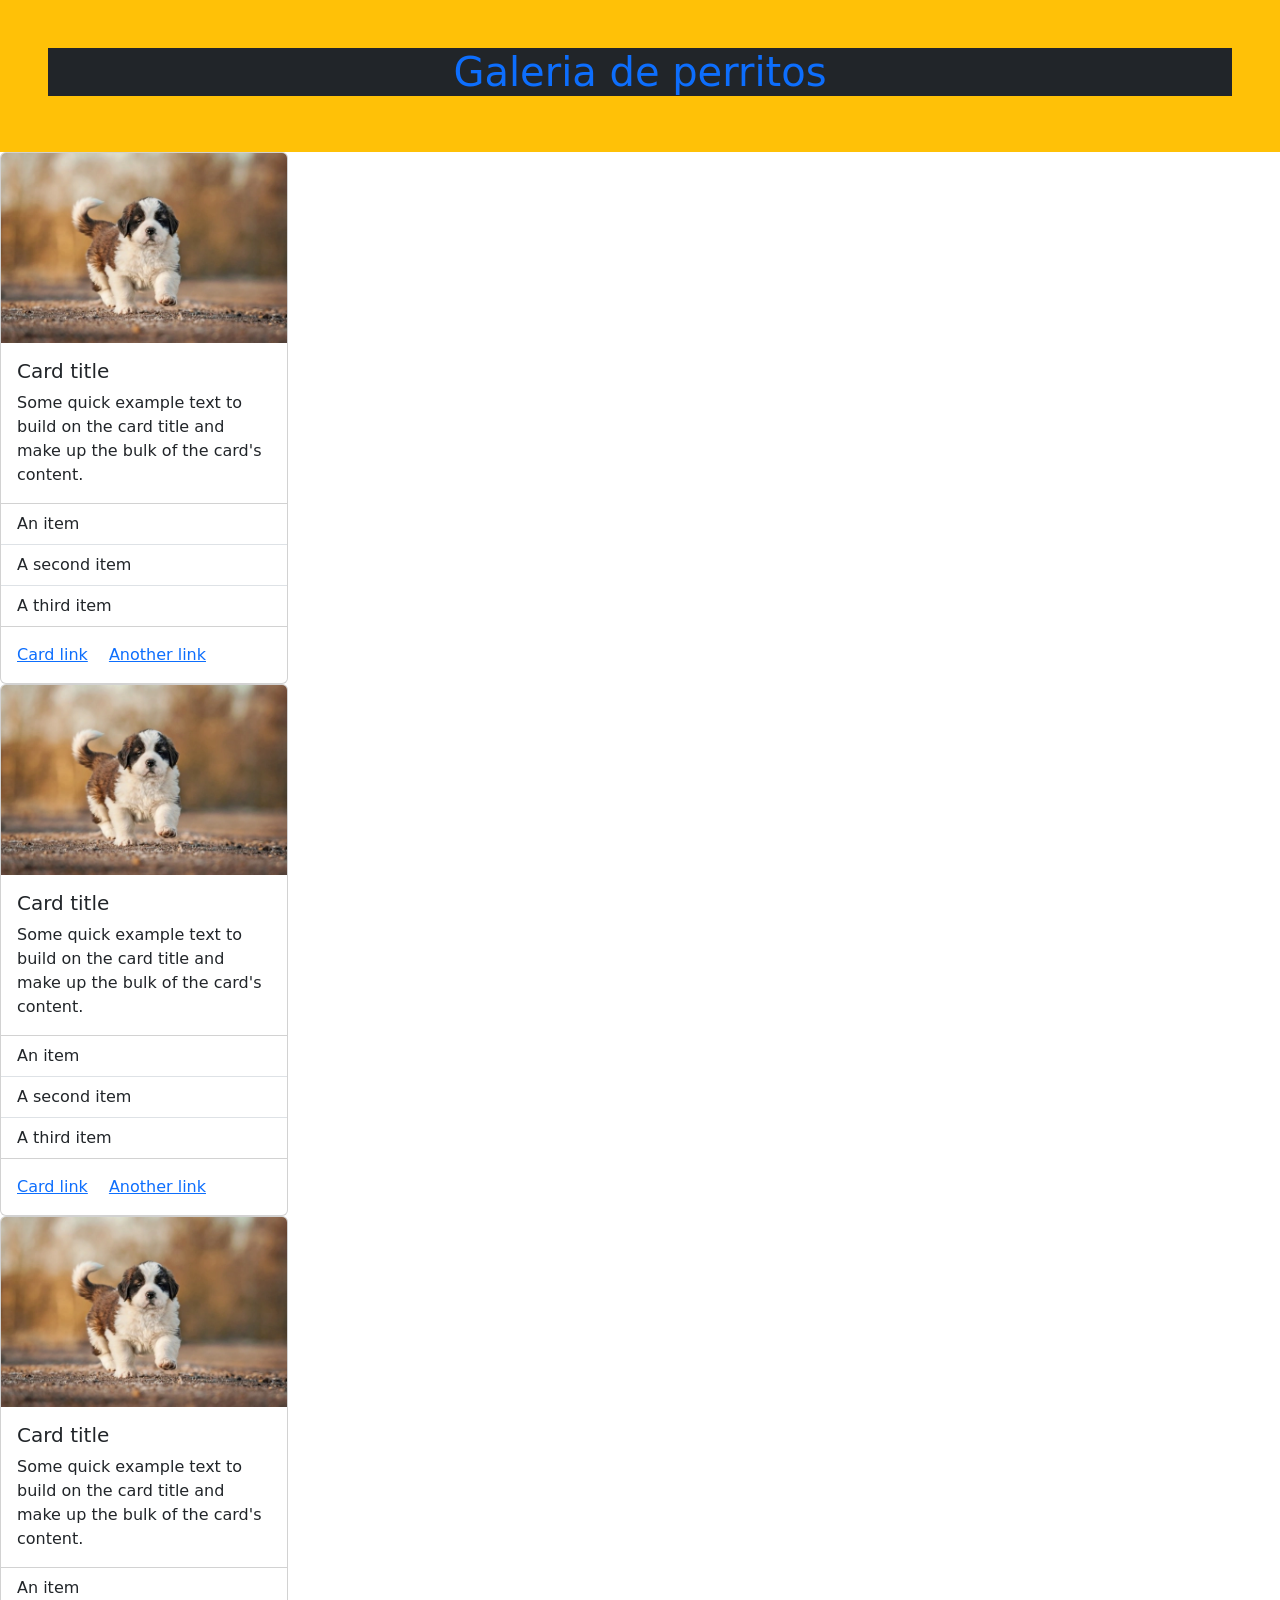
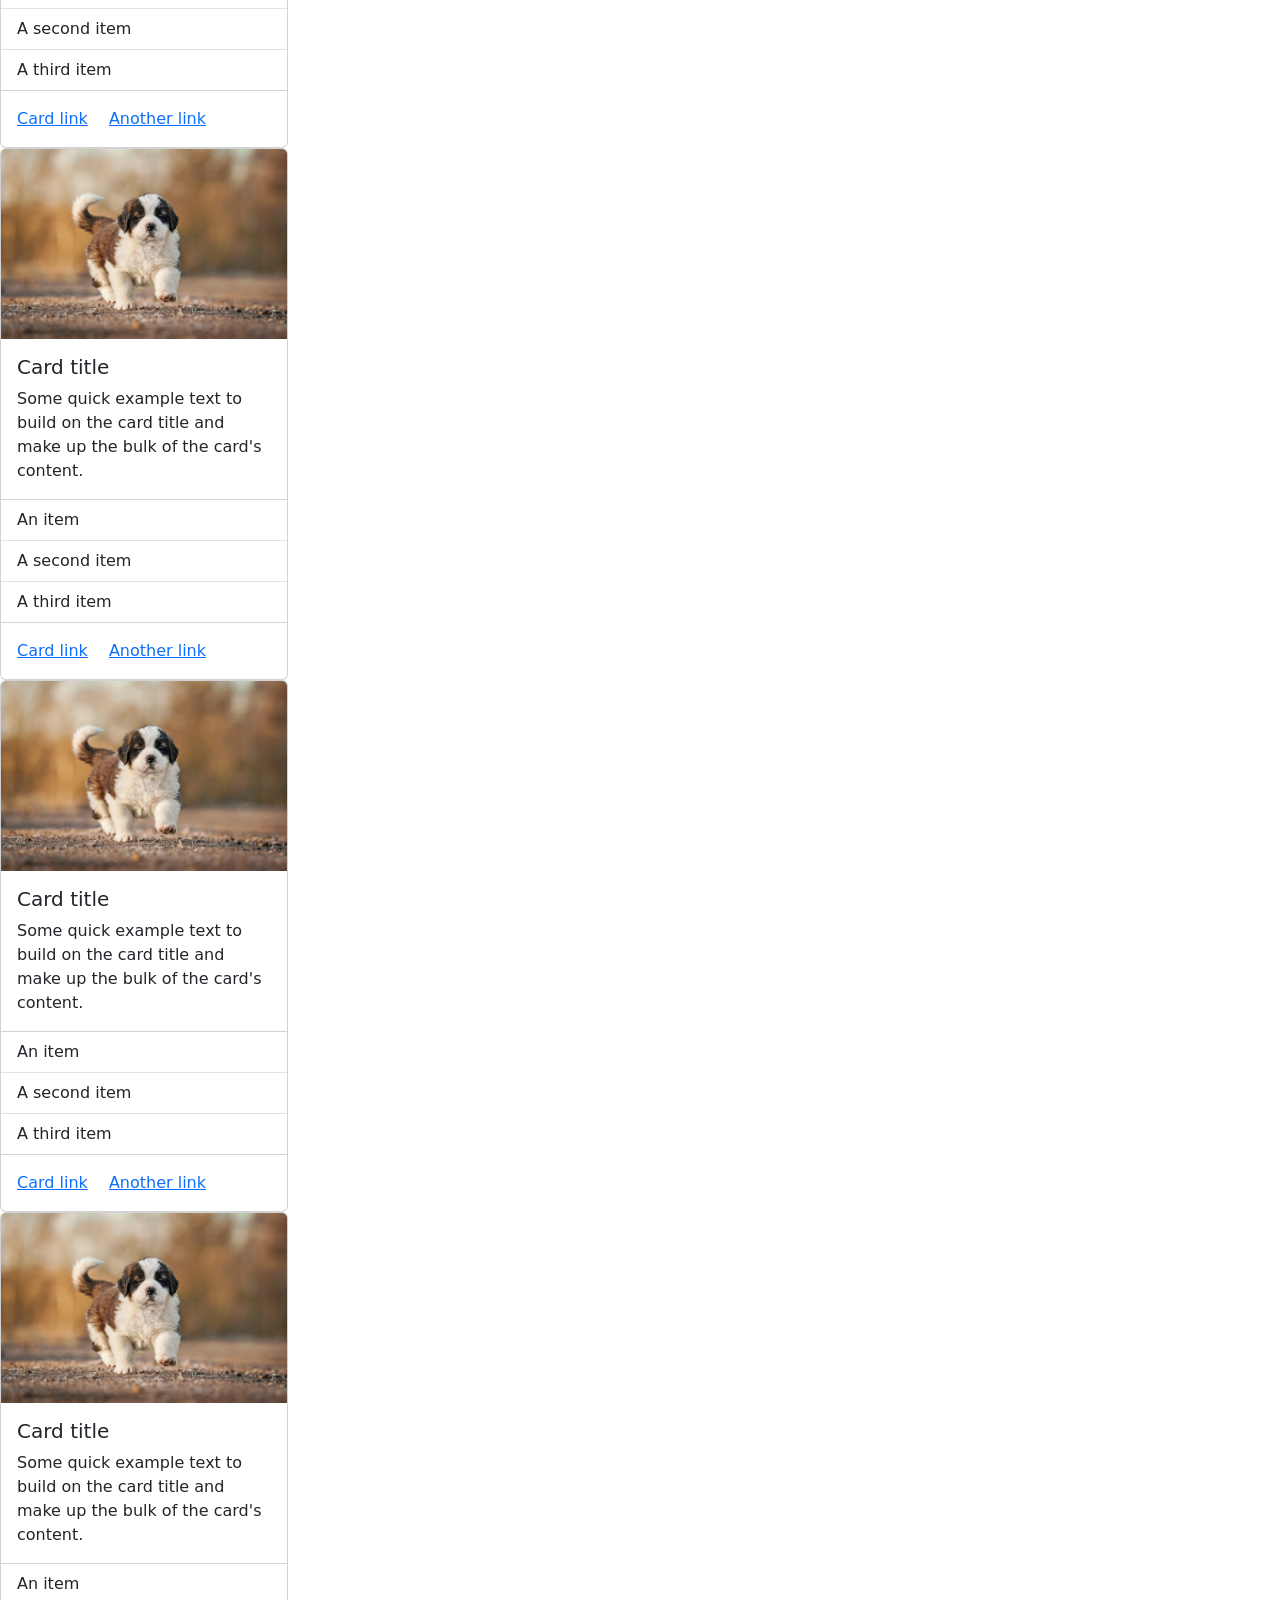
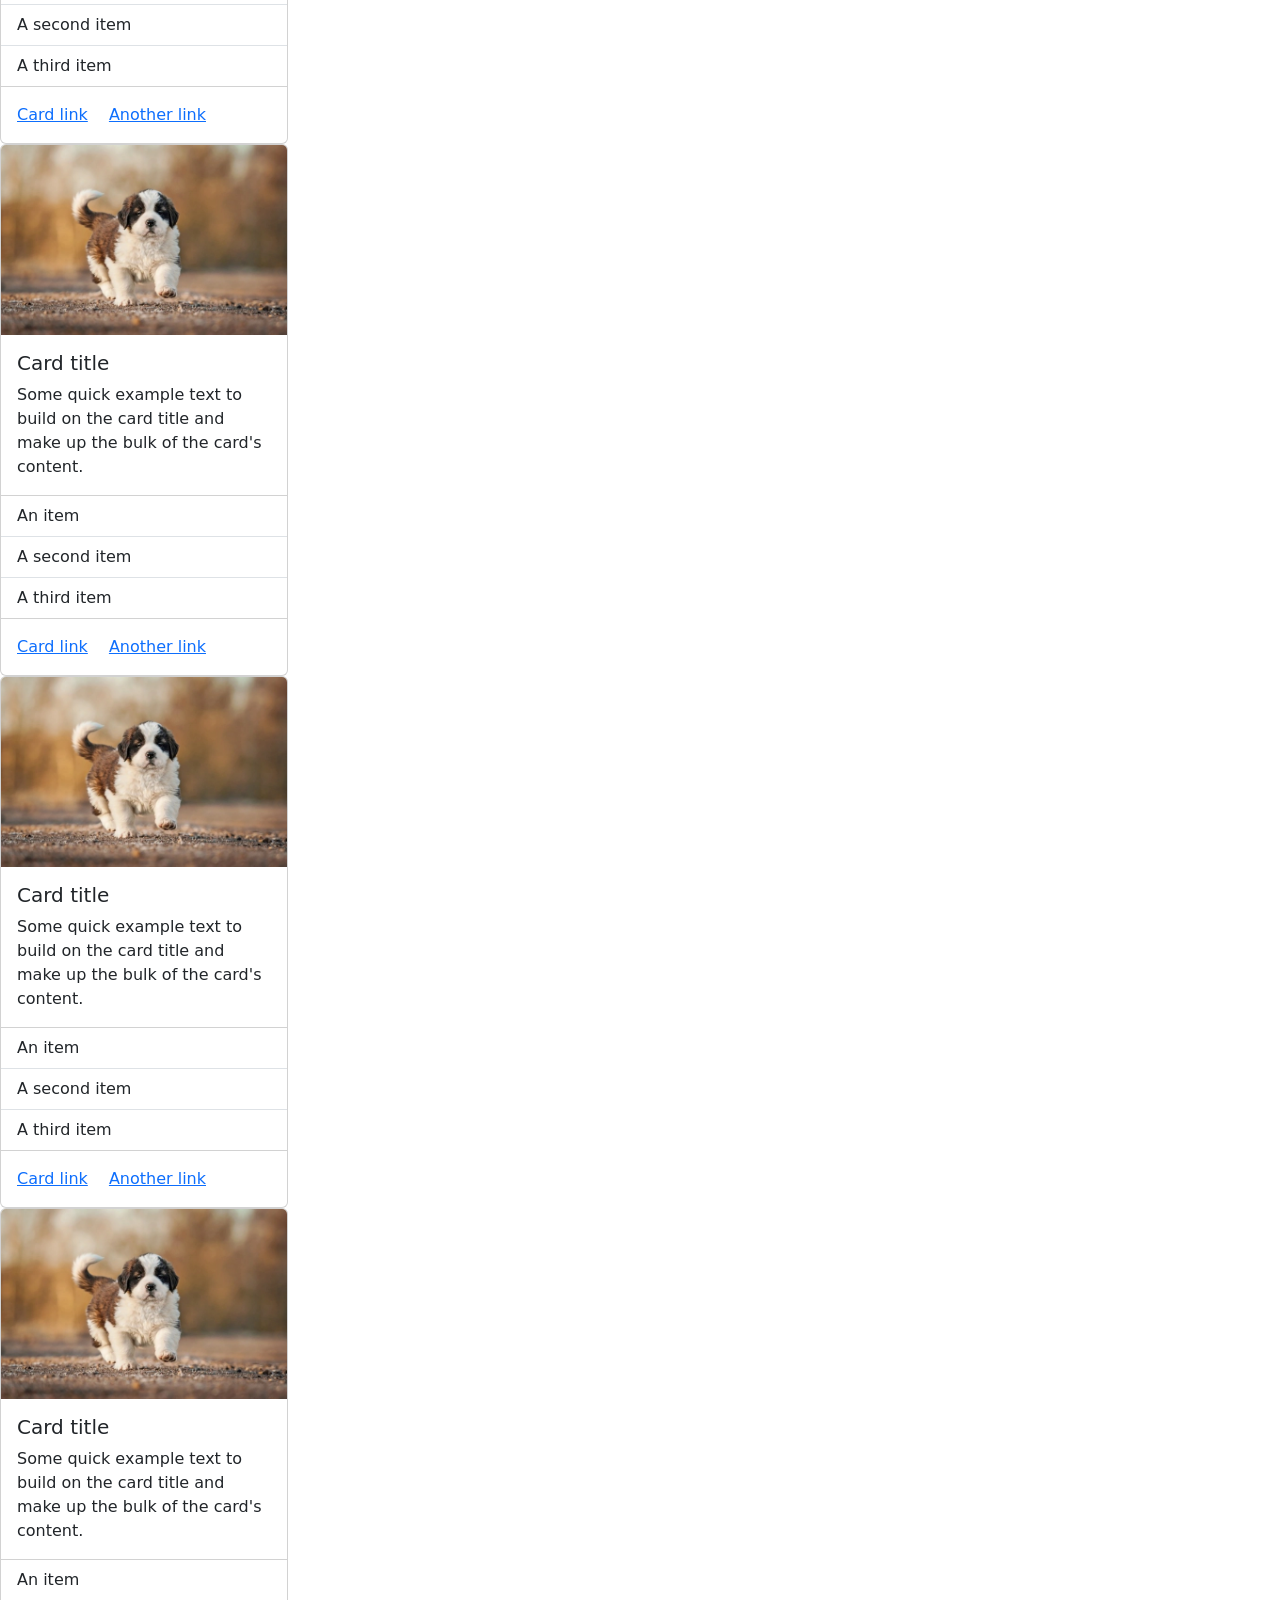
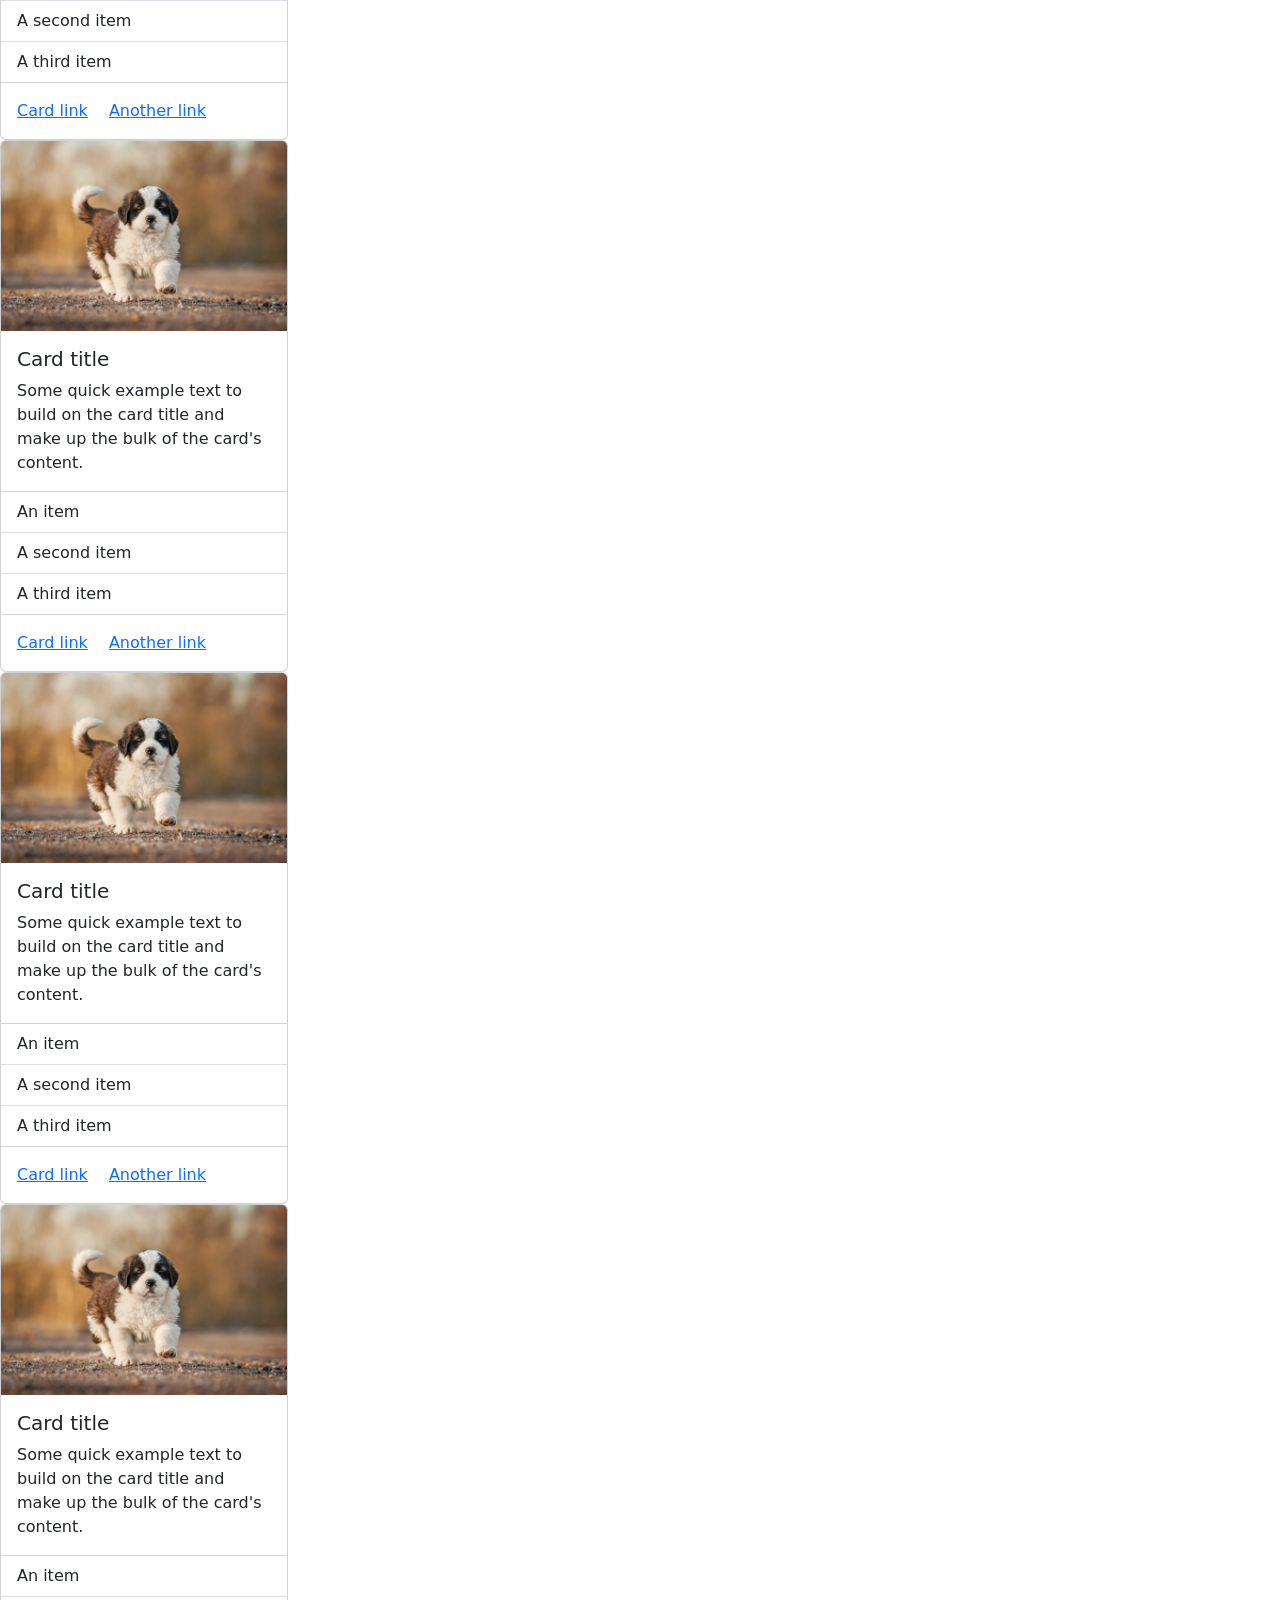
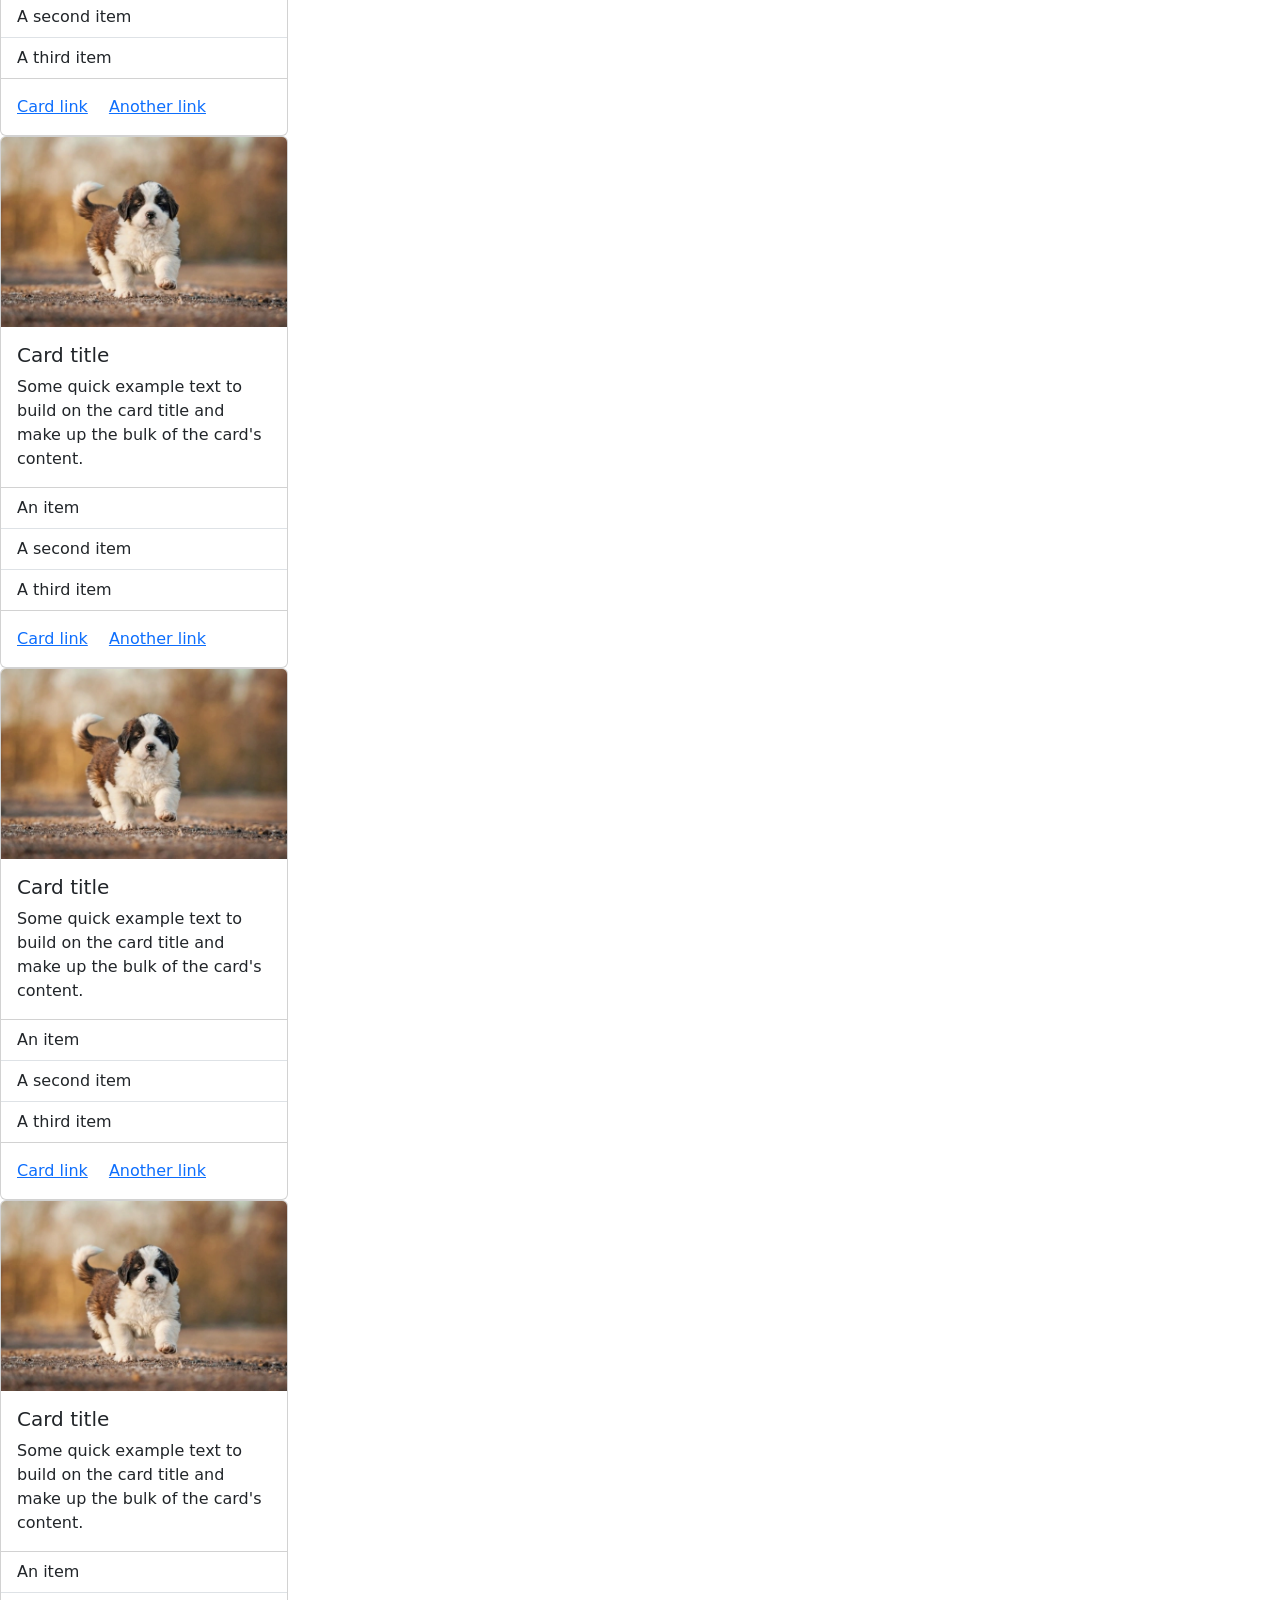
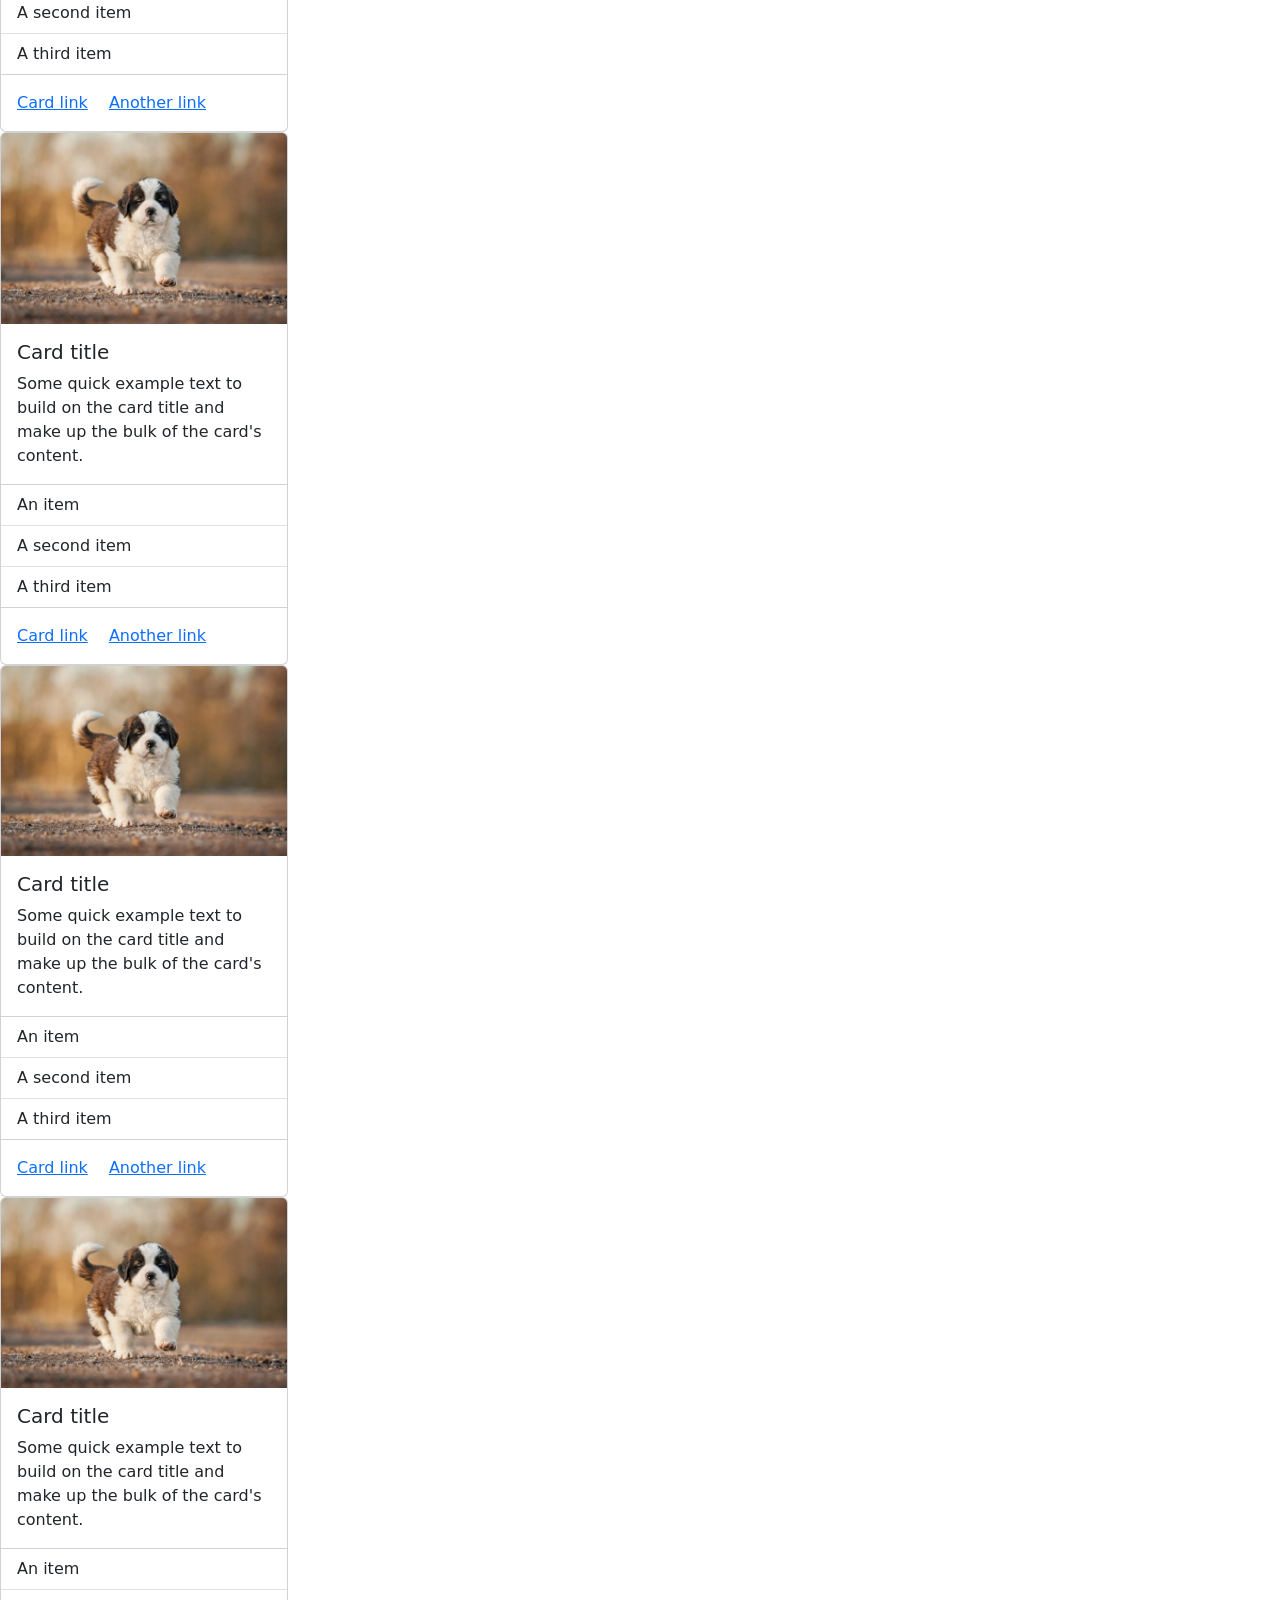
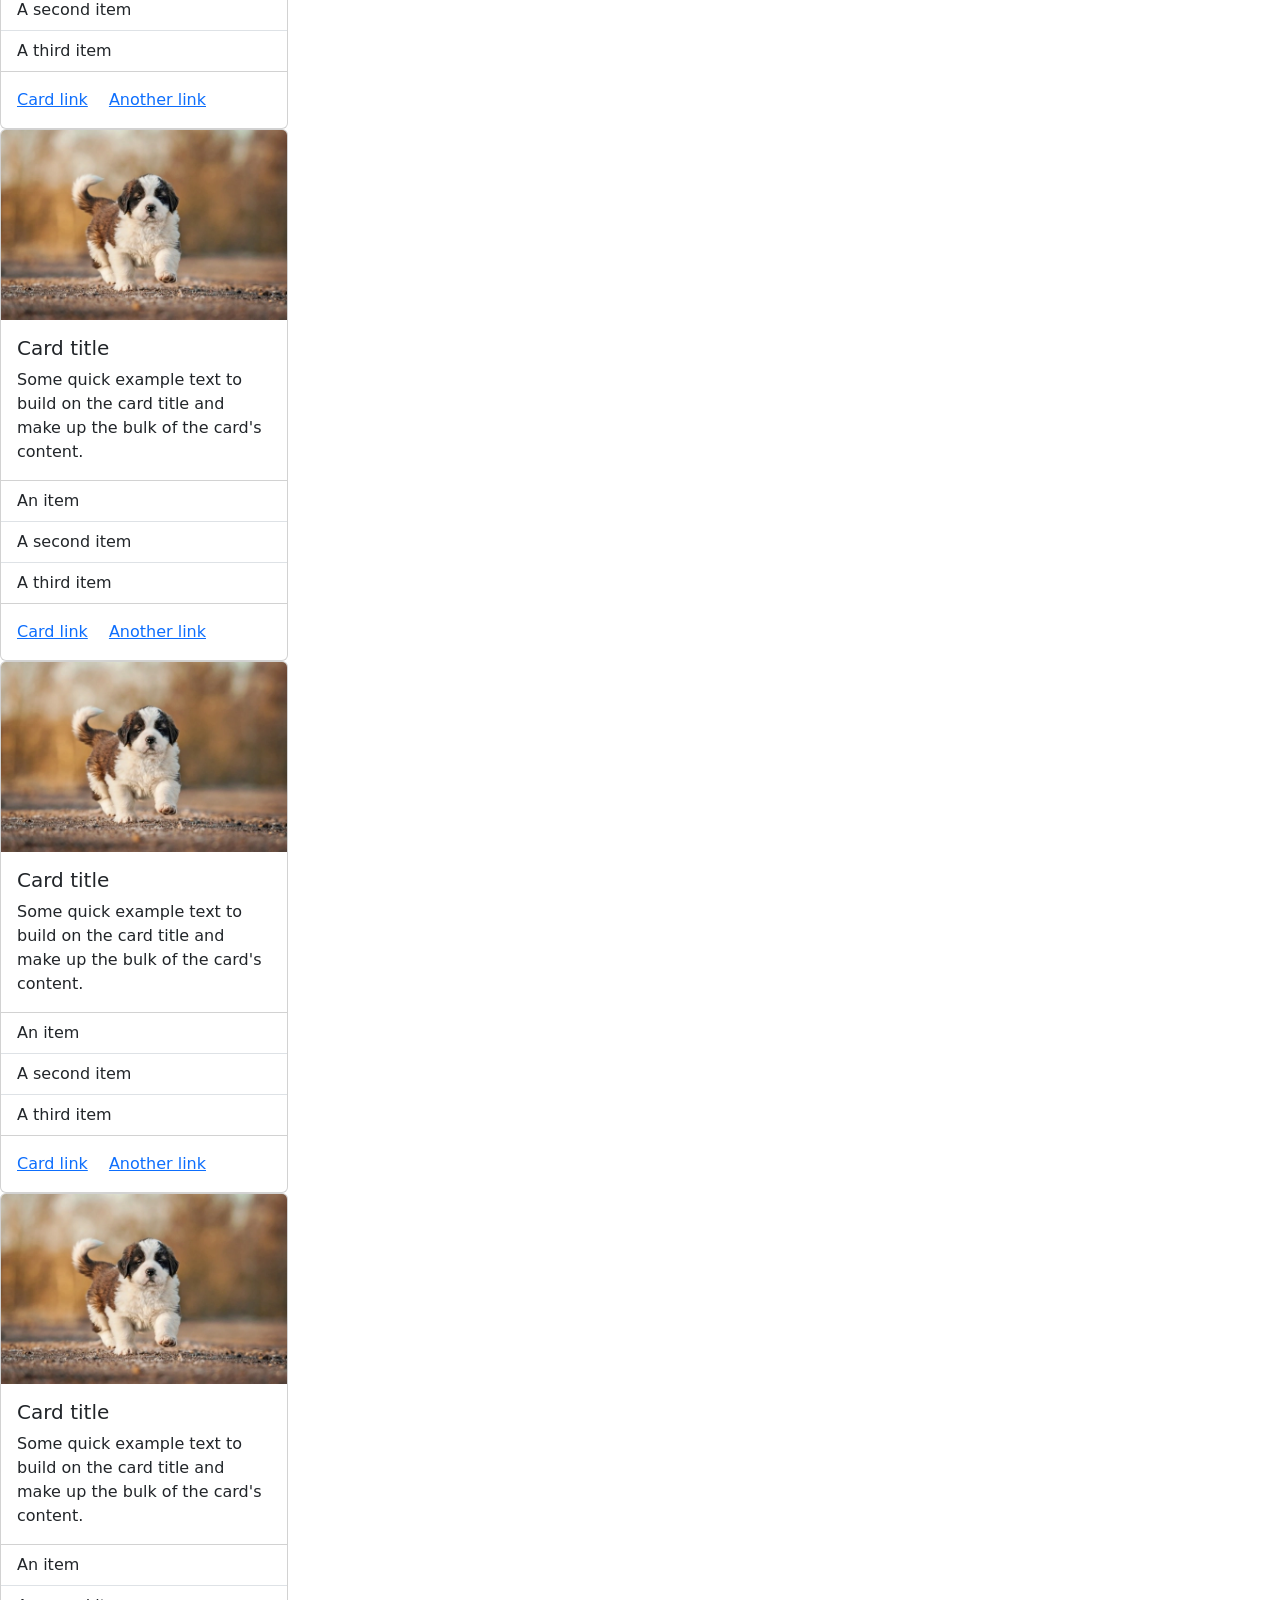
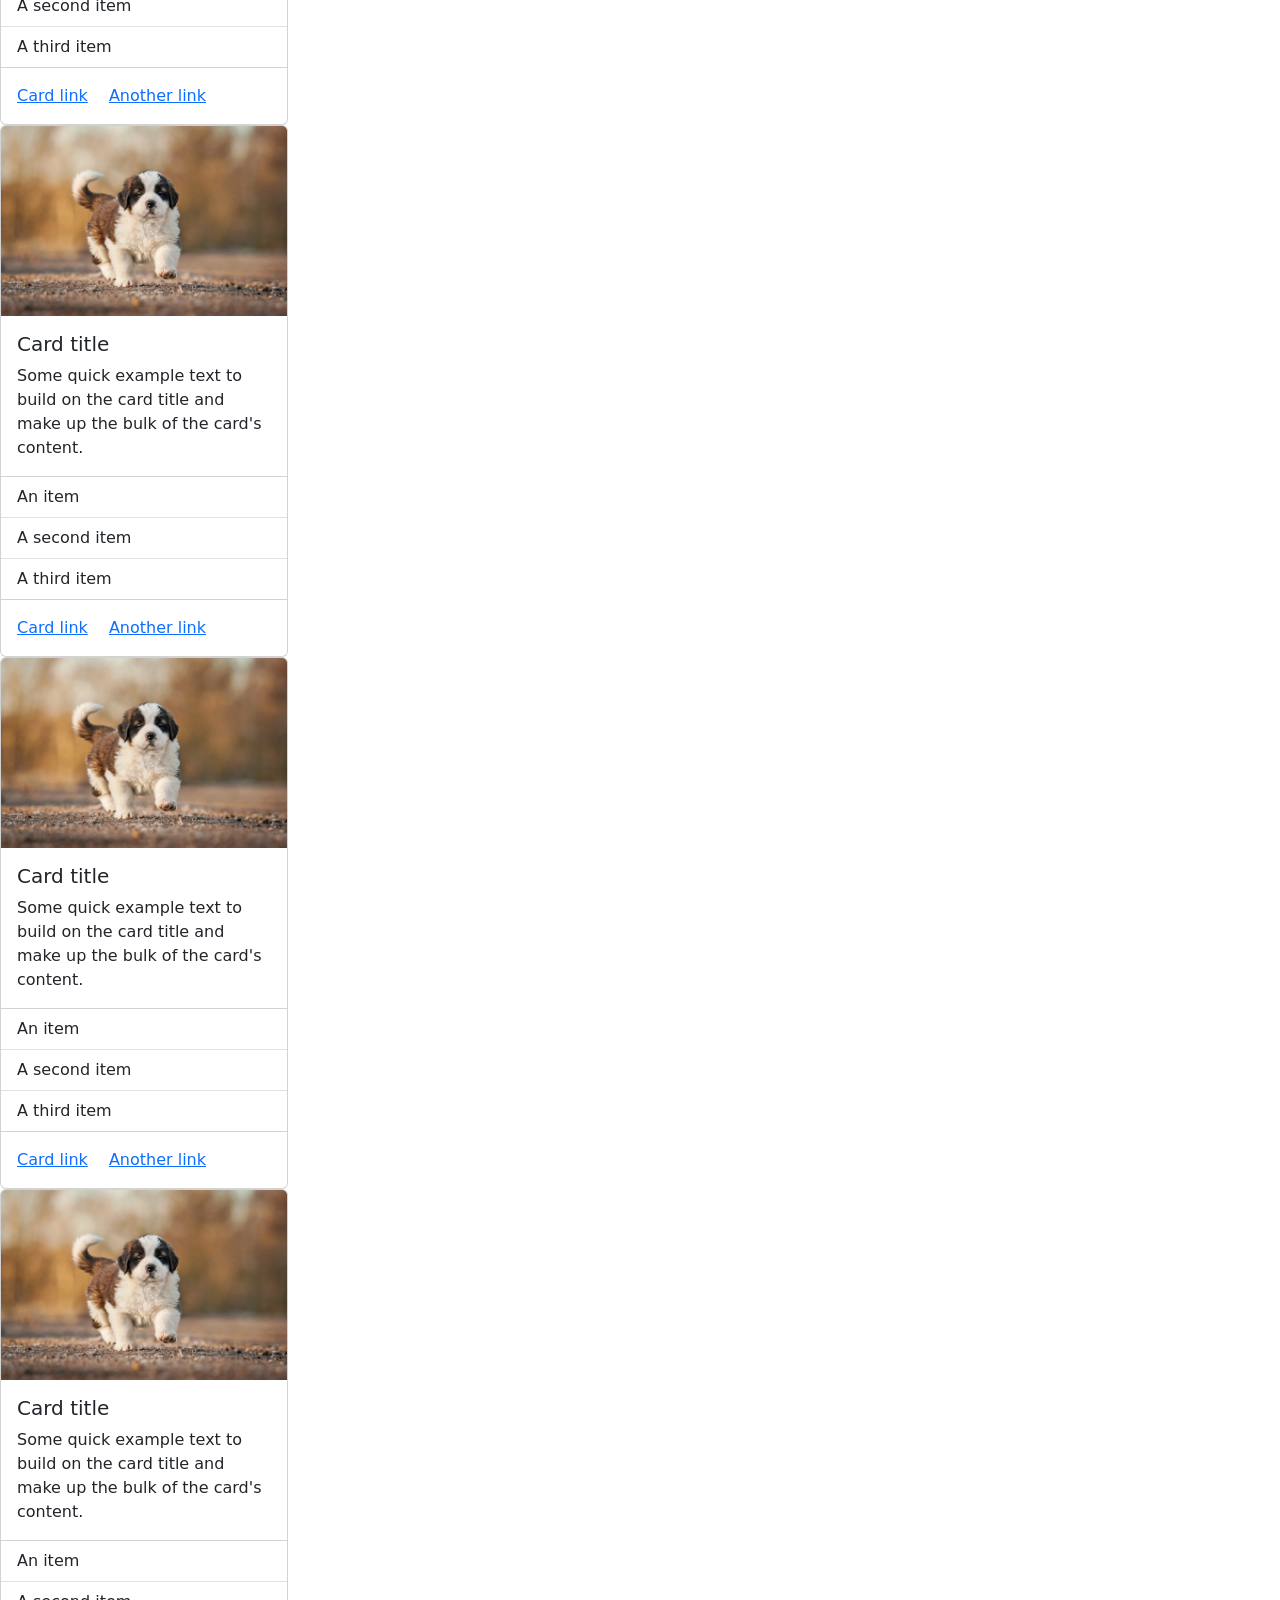
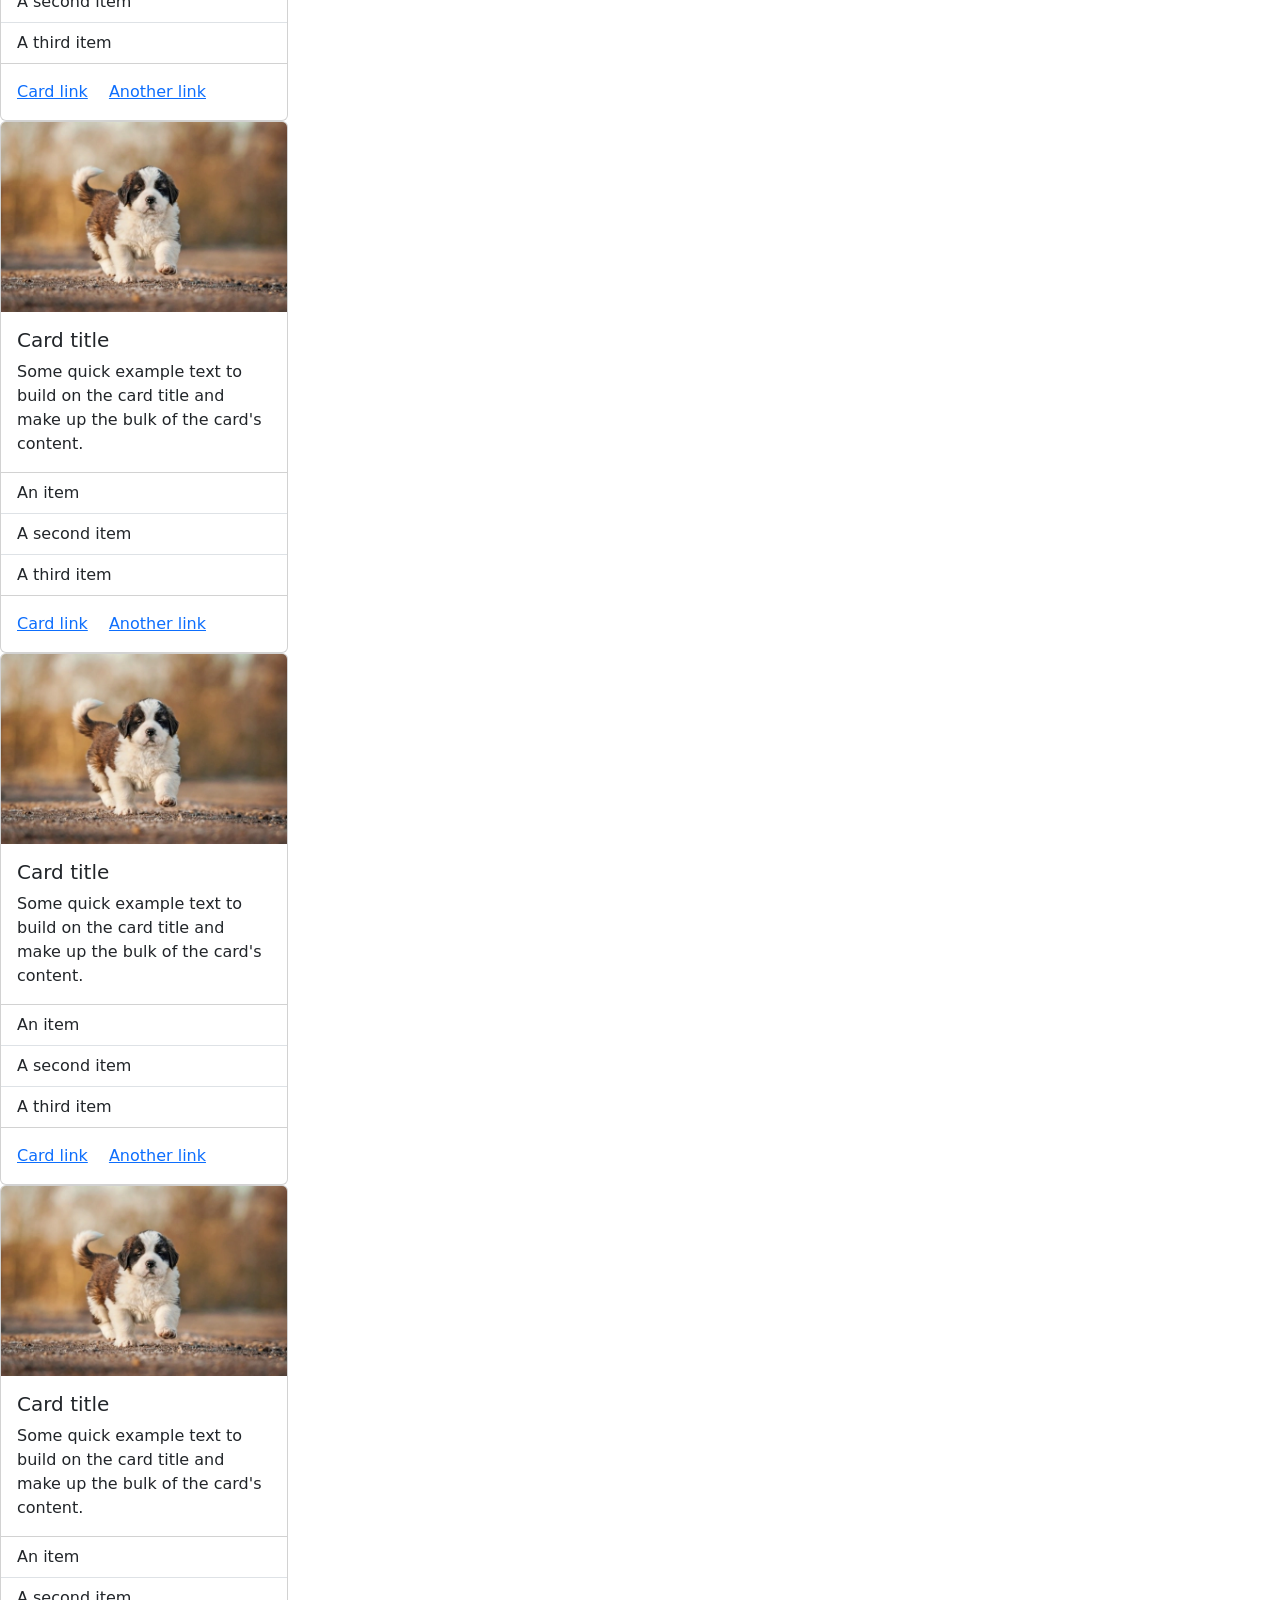
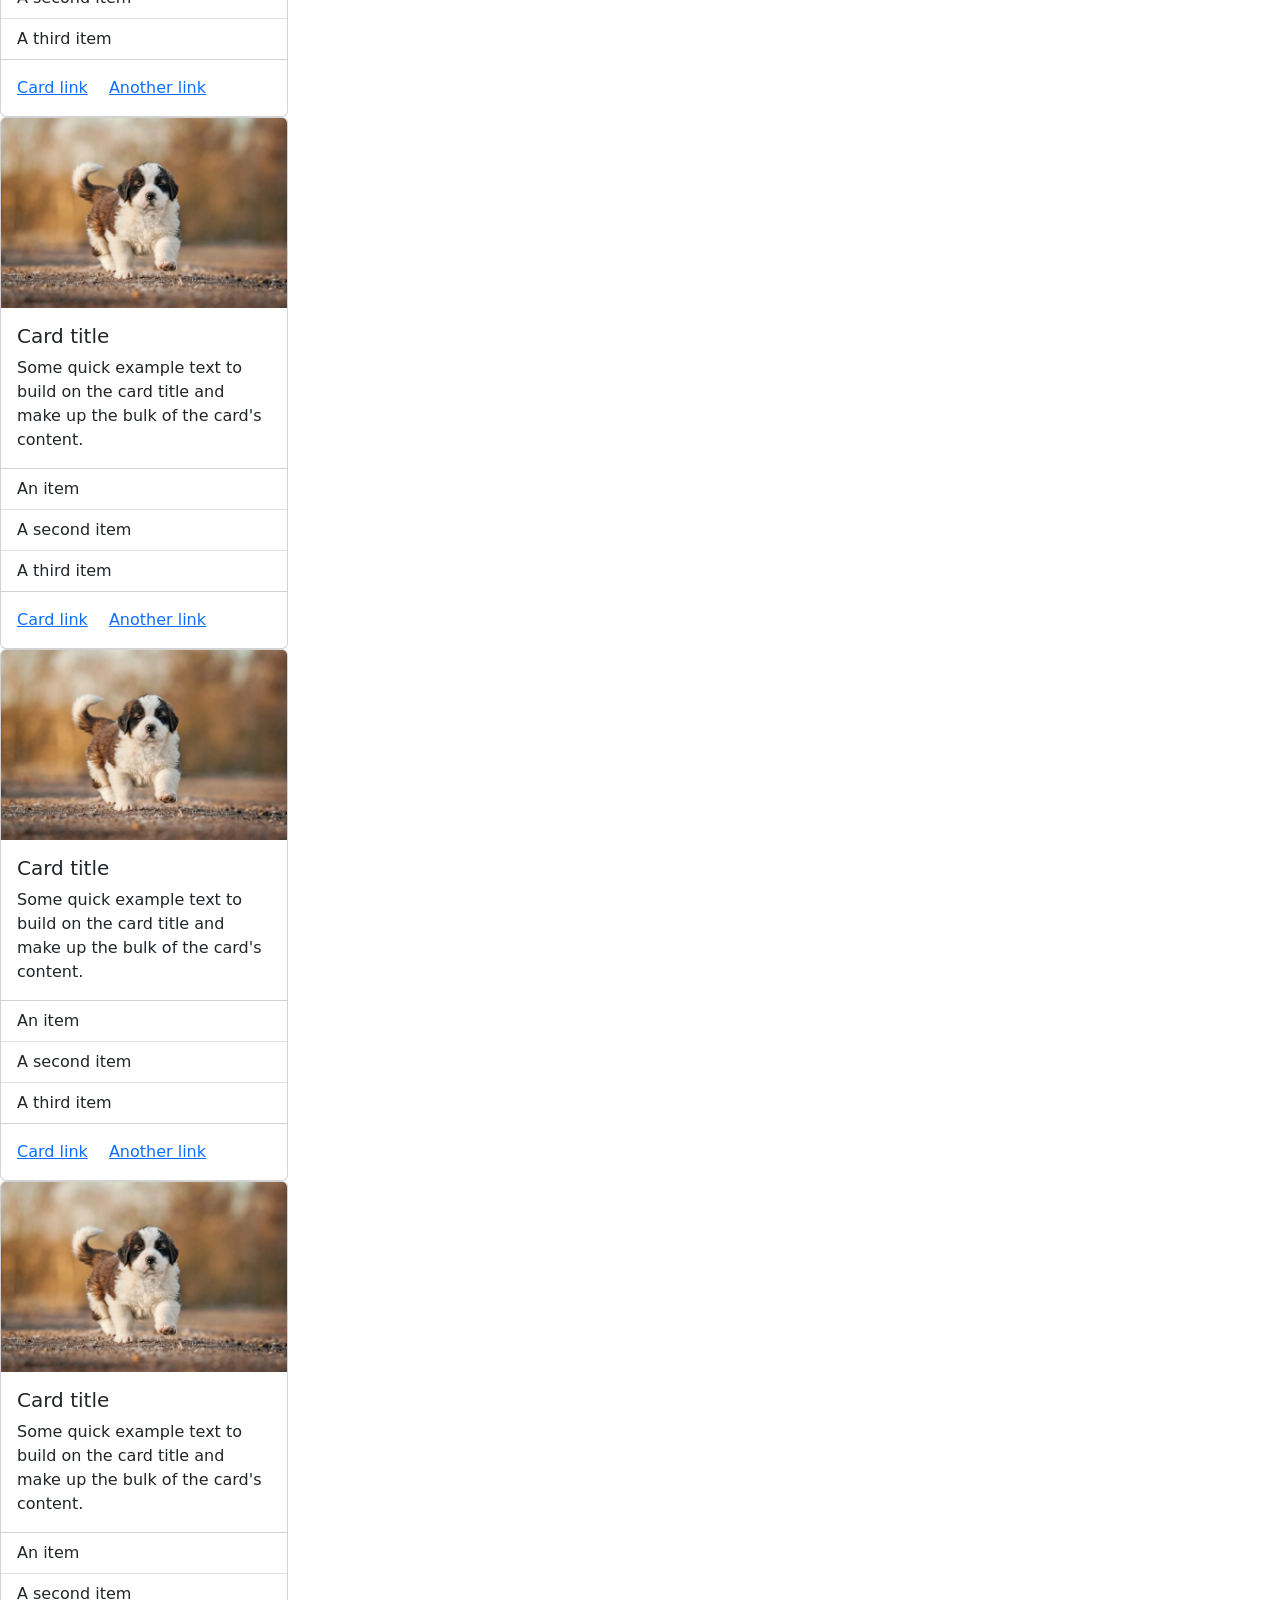
==== 02_EXTRACCIONEINSERCCIONDEATRIBUTOSALDOM/index.html @ 52381509 "Fin clase" ====
<!DOCTYPE html>
<html lang="en">

<head>
    <meta charset="UTF-8">
    <meta name="viewport" content="width=device-width, initial-scale=1.0">
    <title>Extracción e insercción de atributos del DOM</title>
    <link href="https://cdn.jsdelivr.net/npm/bootstrap@5.3.3/dist/css/bootstrap.min.css" rel="stylesheet"
        integrity="sha384-QWTKZyjpPEjISv5WaRU9OFeRpok6YctnYmDr5pNlyT2bRjXh0JMhjY6hW+ALEwIH" crossorigin="anonymous">
    <link rel="stylesheet" href="./src/css/style.css">
    <link rel="shortcut icon" href="./public/icons/favicon.ico" type="image/x-icon">
</head>

<body>
    <header>

    </header>
    <main class="">
        <section>
            <section class="card" style="width: 18rem;">
                <img src="./public/image/sanbernadoperro.webp"
                    class="card-img-top" alt="...">
                <div class="card-body">
                    <h5 class="card-title">Card title</h5>
                    <p class="card-text">Some quick example text to build on the card title and make up the bulk of the
                        card's content.</p>
                </div>
                <ul class="list-group list-group-flush">
                    <li class="list-group-item">An item</li>
                    <li class="list-group-item">A second item</li>
                    <li class="list-group-item">A third item</li>
                </ul>
                <div class="card-body">
                    <a href="#" class="card-link">Card link</a>
                    <a href="#" class="card-link">Another link</a>
                </div>
            </section>
        </section>
    </main>
    <footer>

    </footer>
    <script src="https://cdn.jsdelivr.net/npm/bootstrap@5.3.3/dist/js/bootstrap.bundle.min.js"
        integrity="sha384-YvpcrYf0tY3lHB60NNkmXc5s9fDVZLESaAA55NDzOxhy9GkcIdslK1eN7N6jIeHz"
        crossorigin="anonymous"></script>
    <script src="./src/js/main.js"></script>
</body>

</html>
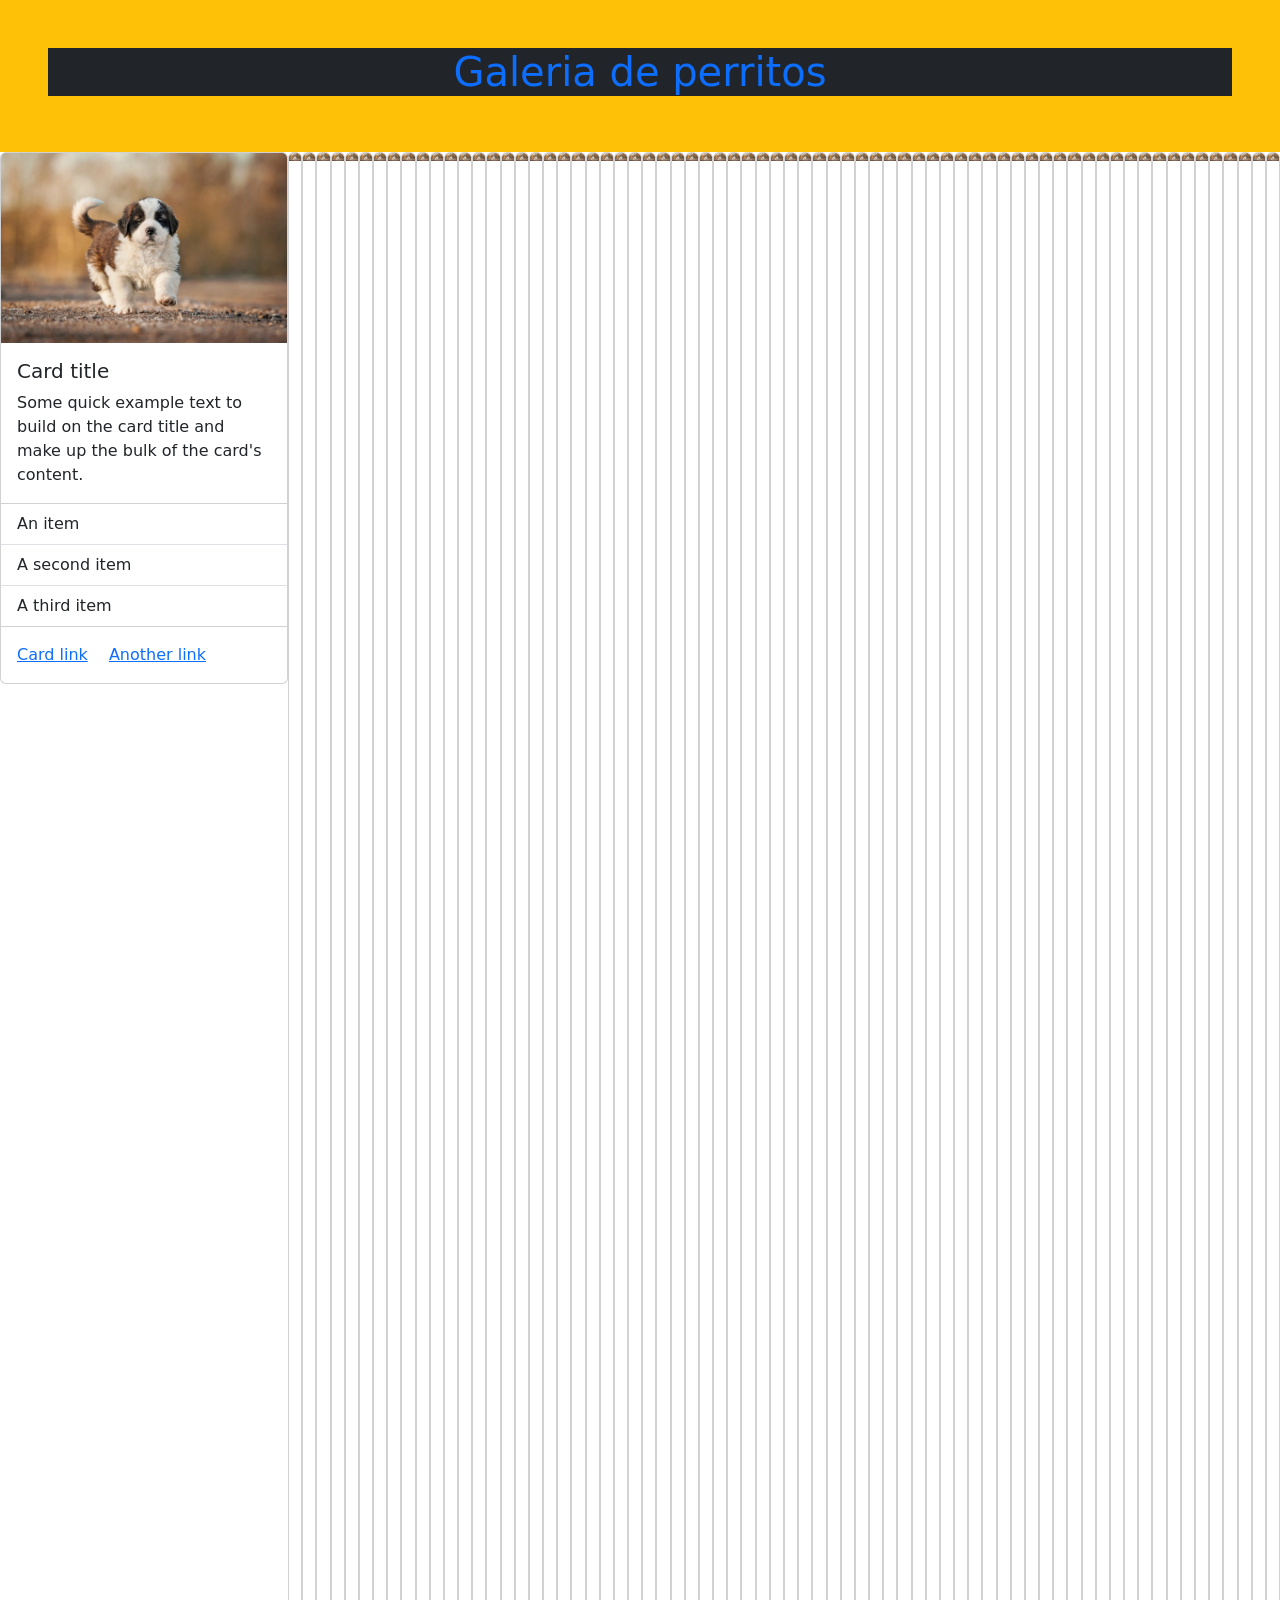
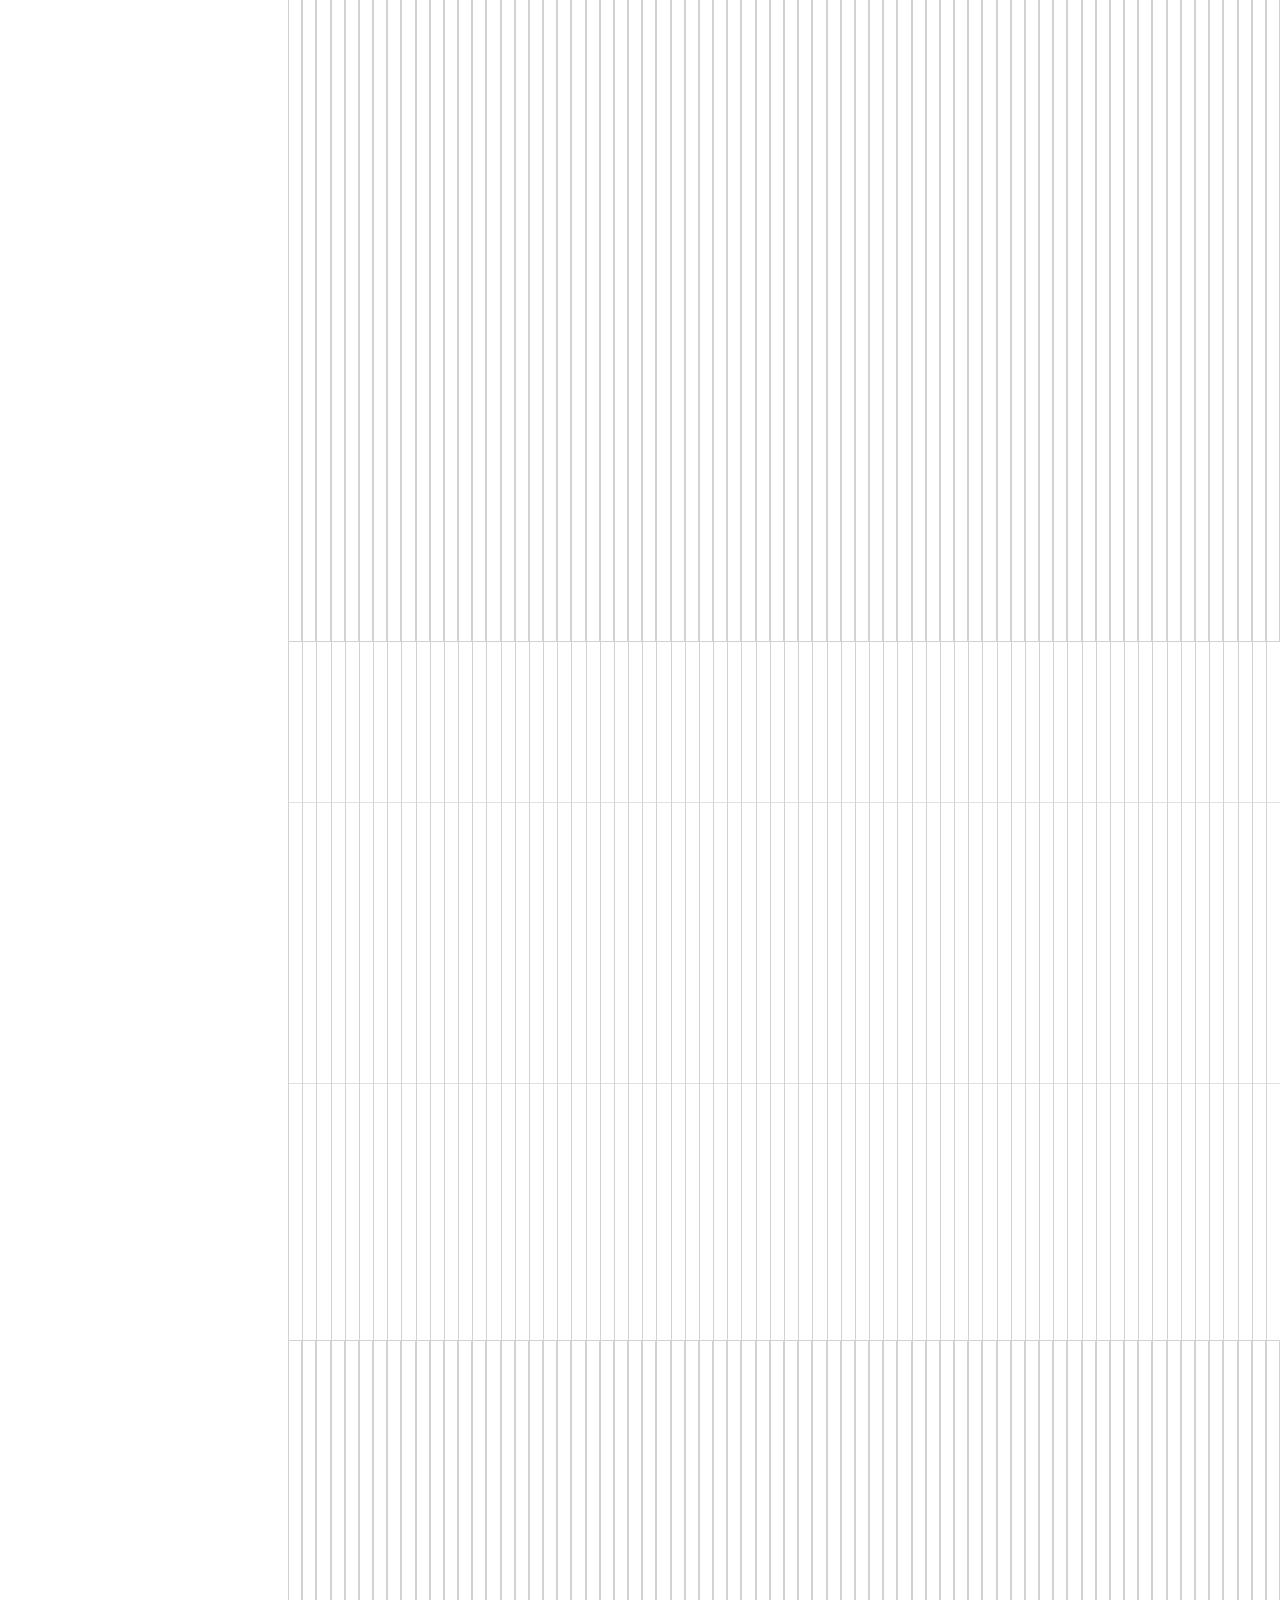
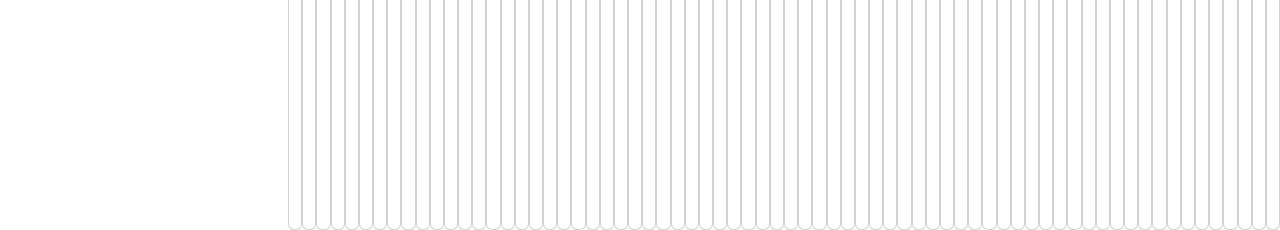
==== commit c5ebe369: "Final clase" ====
--- a/02_EXTRACCIONEINSERCCIONDEATRIBUTOSALDOM/index.html
+++ b/02_EXTRACCIONEINSERCCIONDEATRIBUTOSALDOM/index.html
@@ -15,7 +15,7 @@
     <header>
 
     </header>
-    <main class="">
+    <main class="d-flex justify-content-center flex-grap">
         <section>
             <section class="card" style="width: 18rem;">
                 <img src="./public/image/sanbernadoperro.webp"
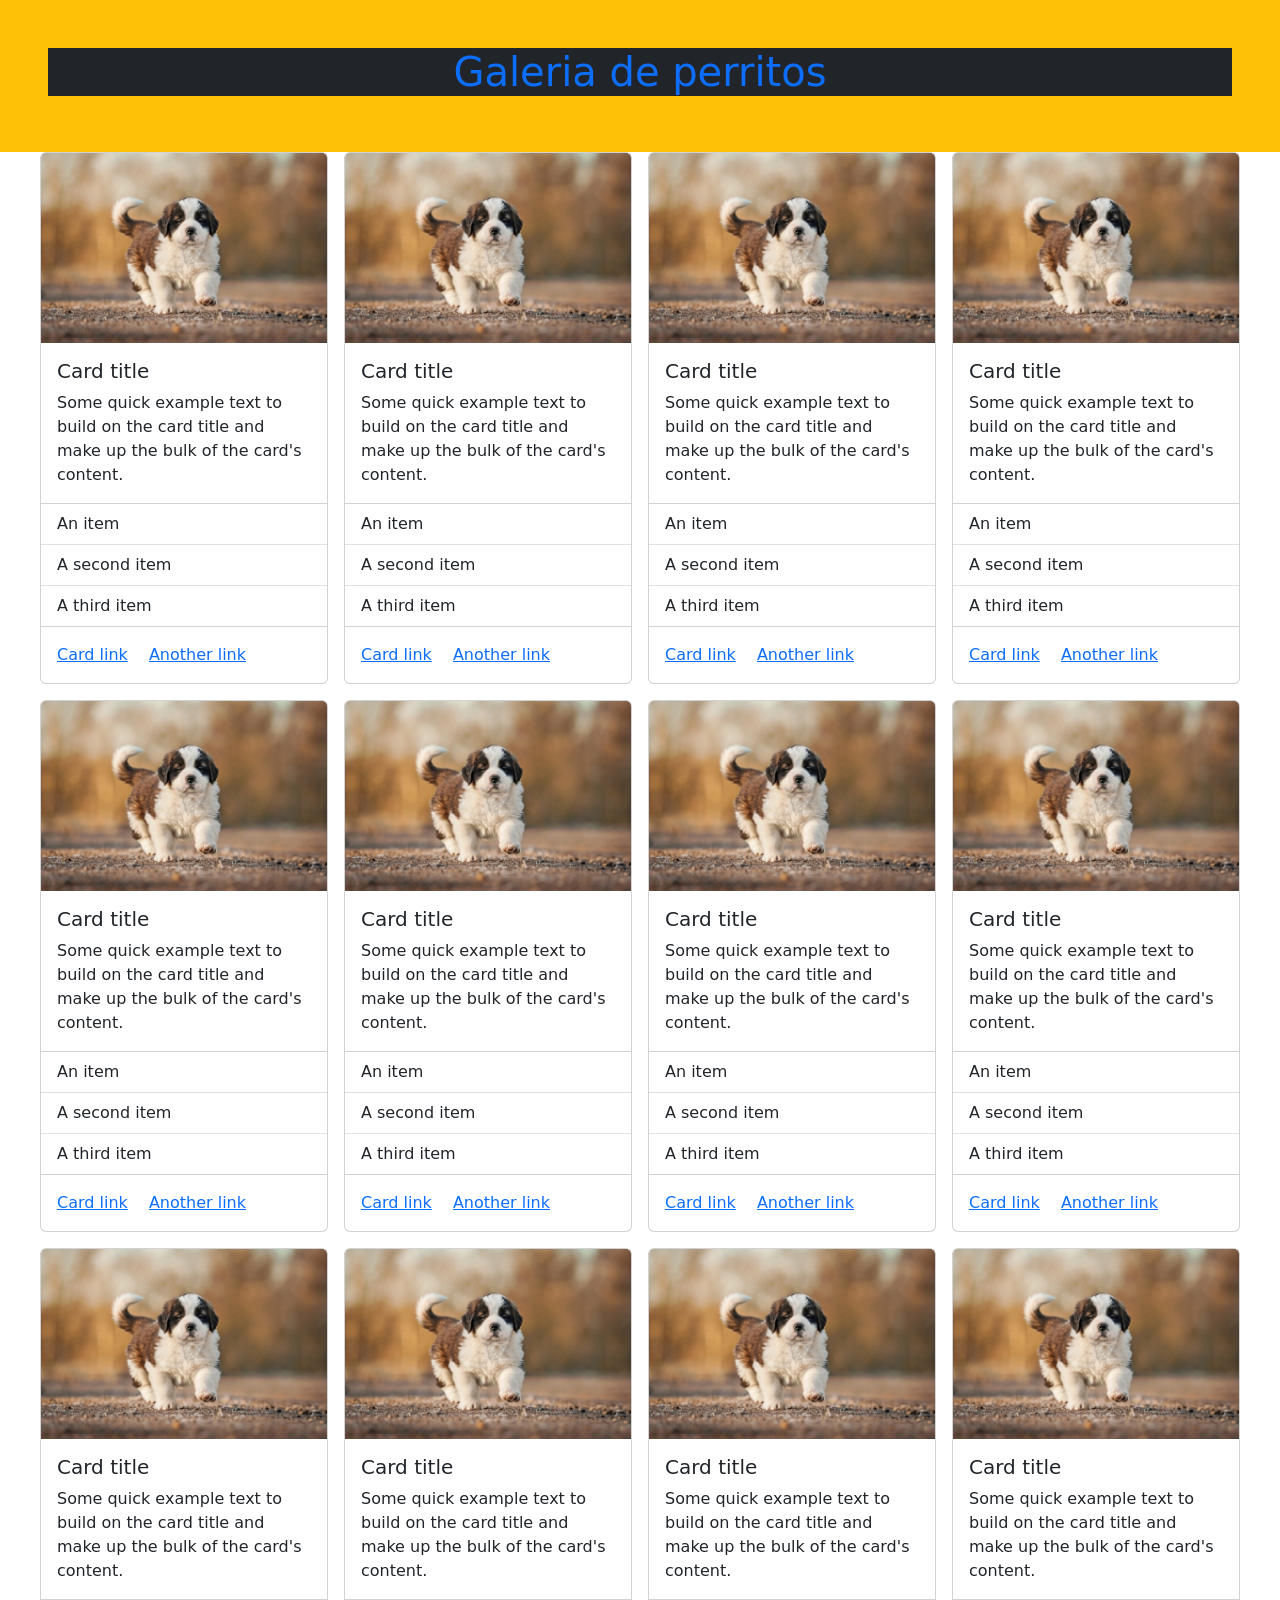
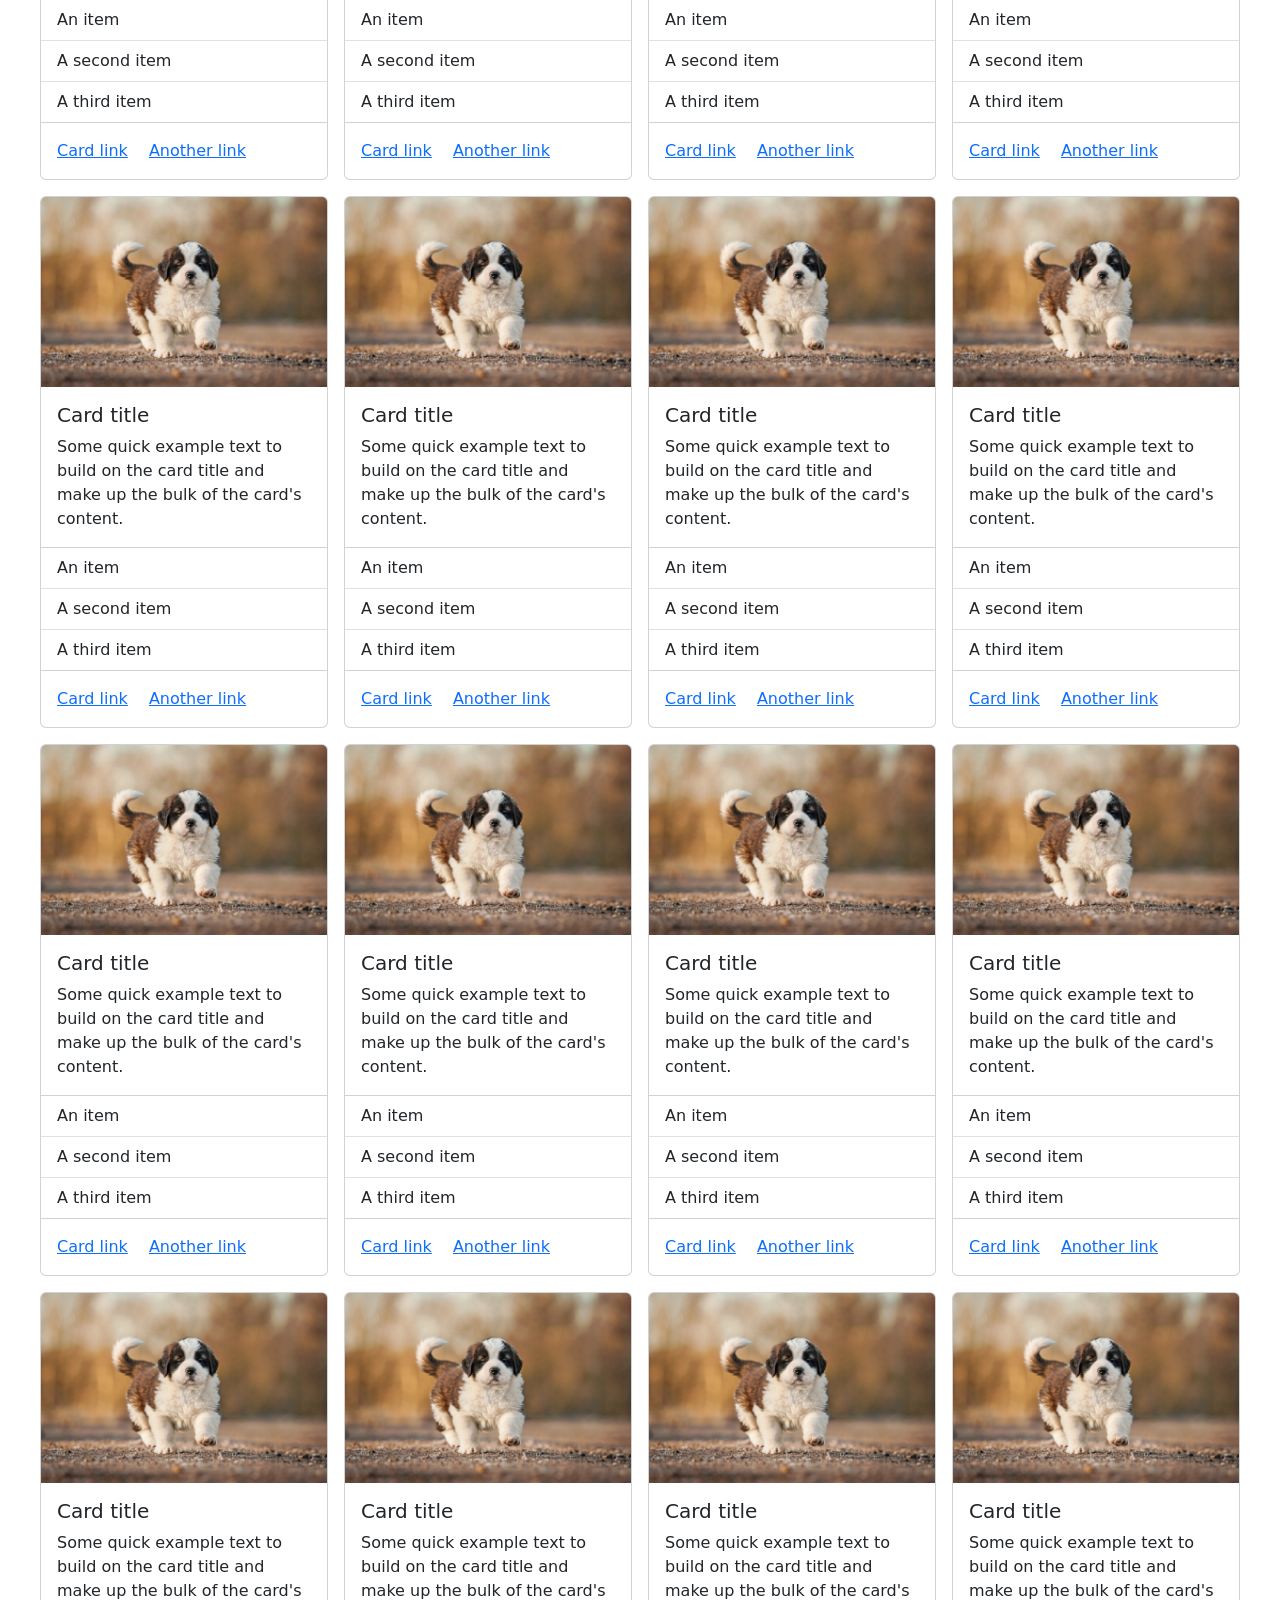
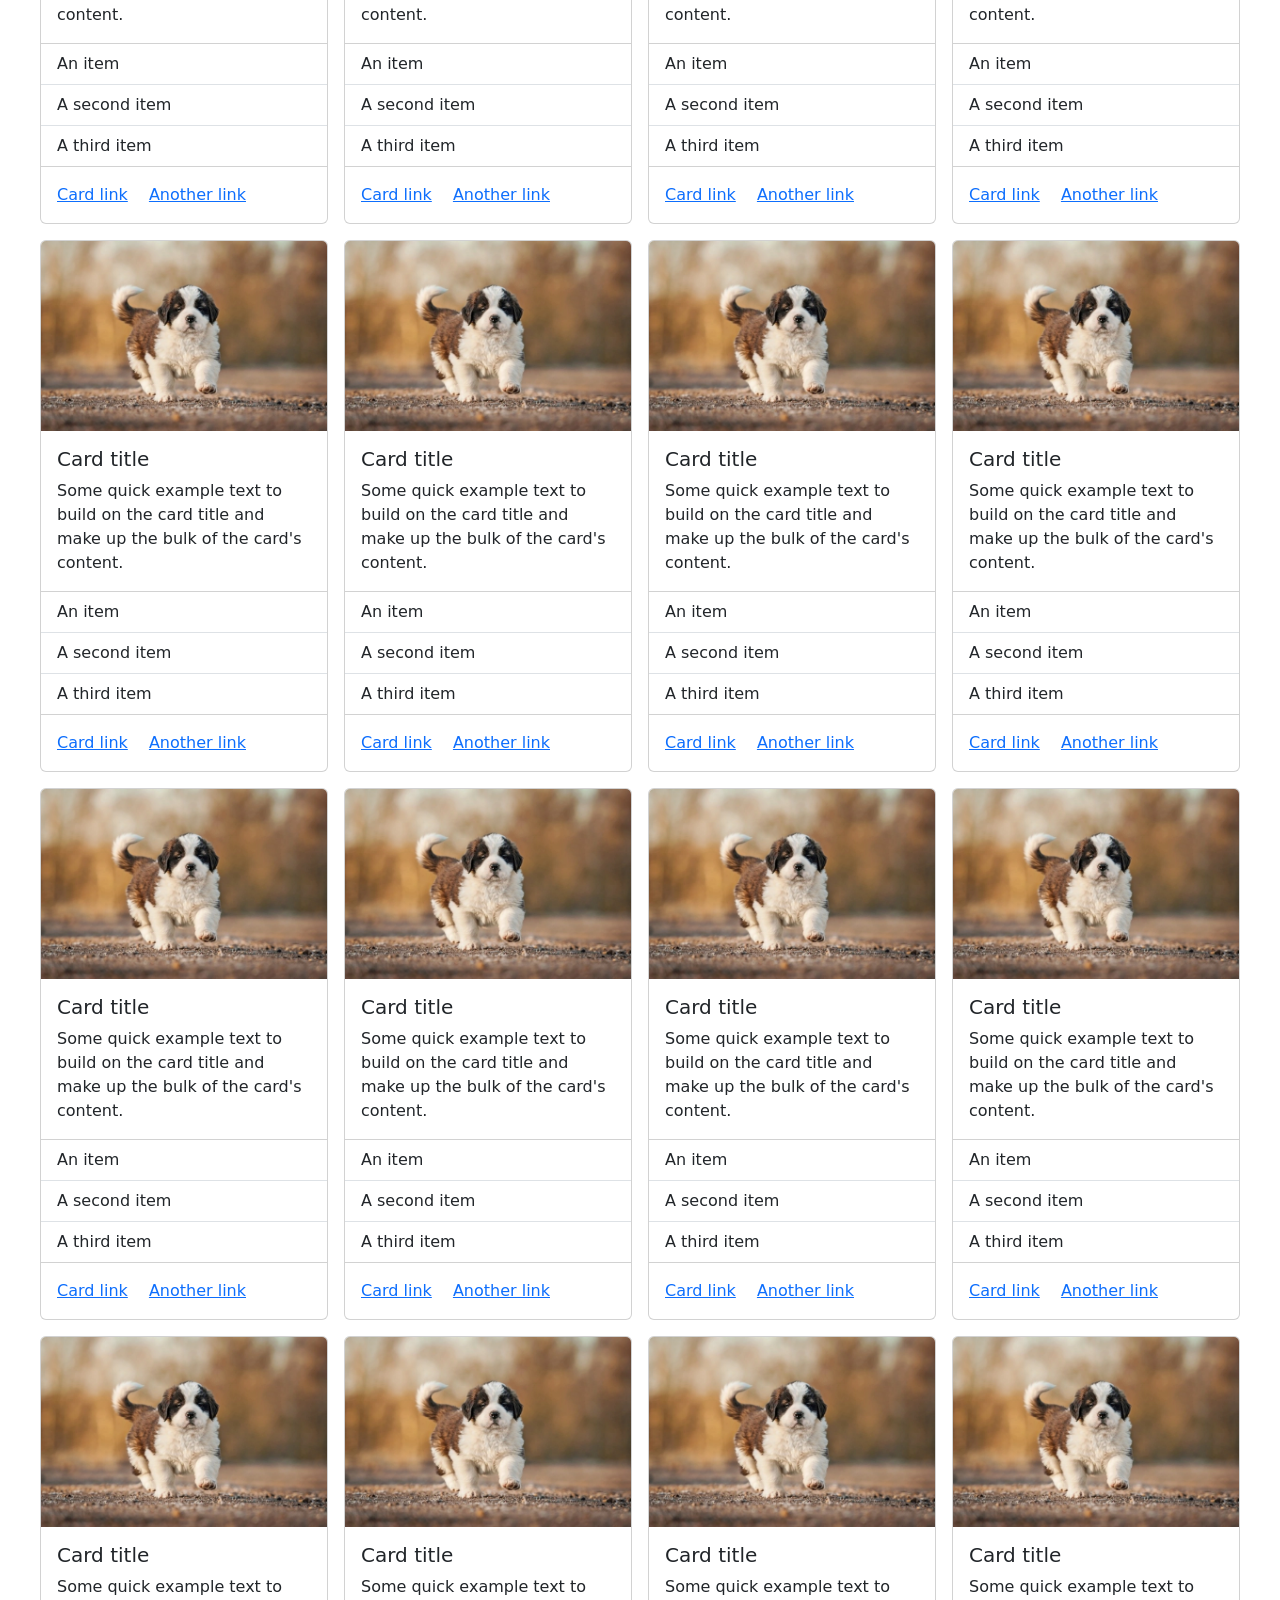
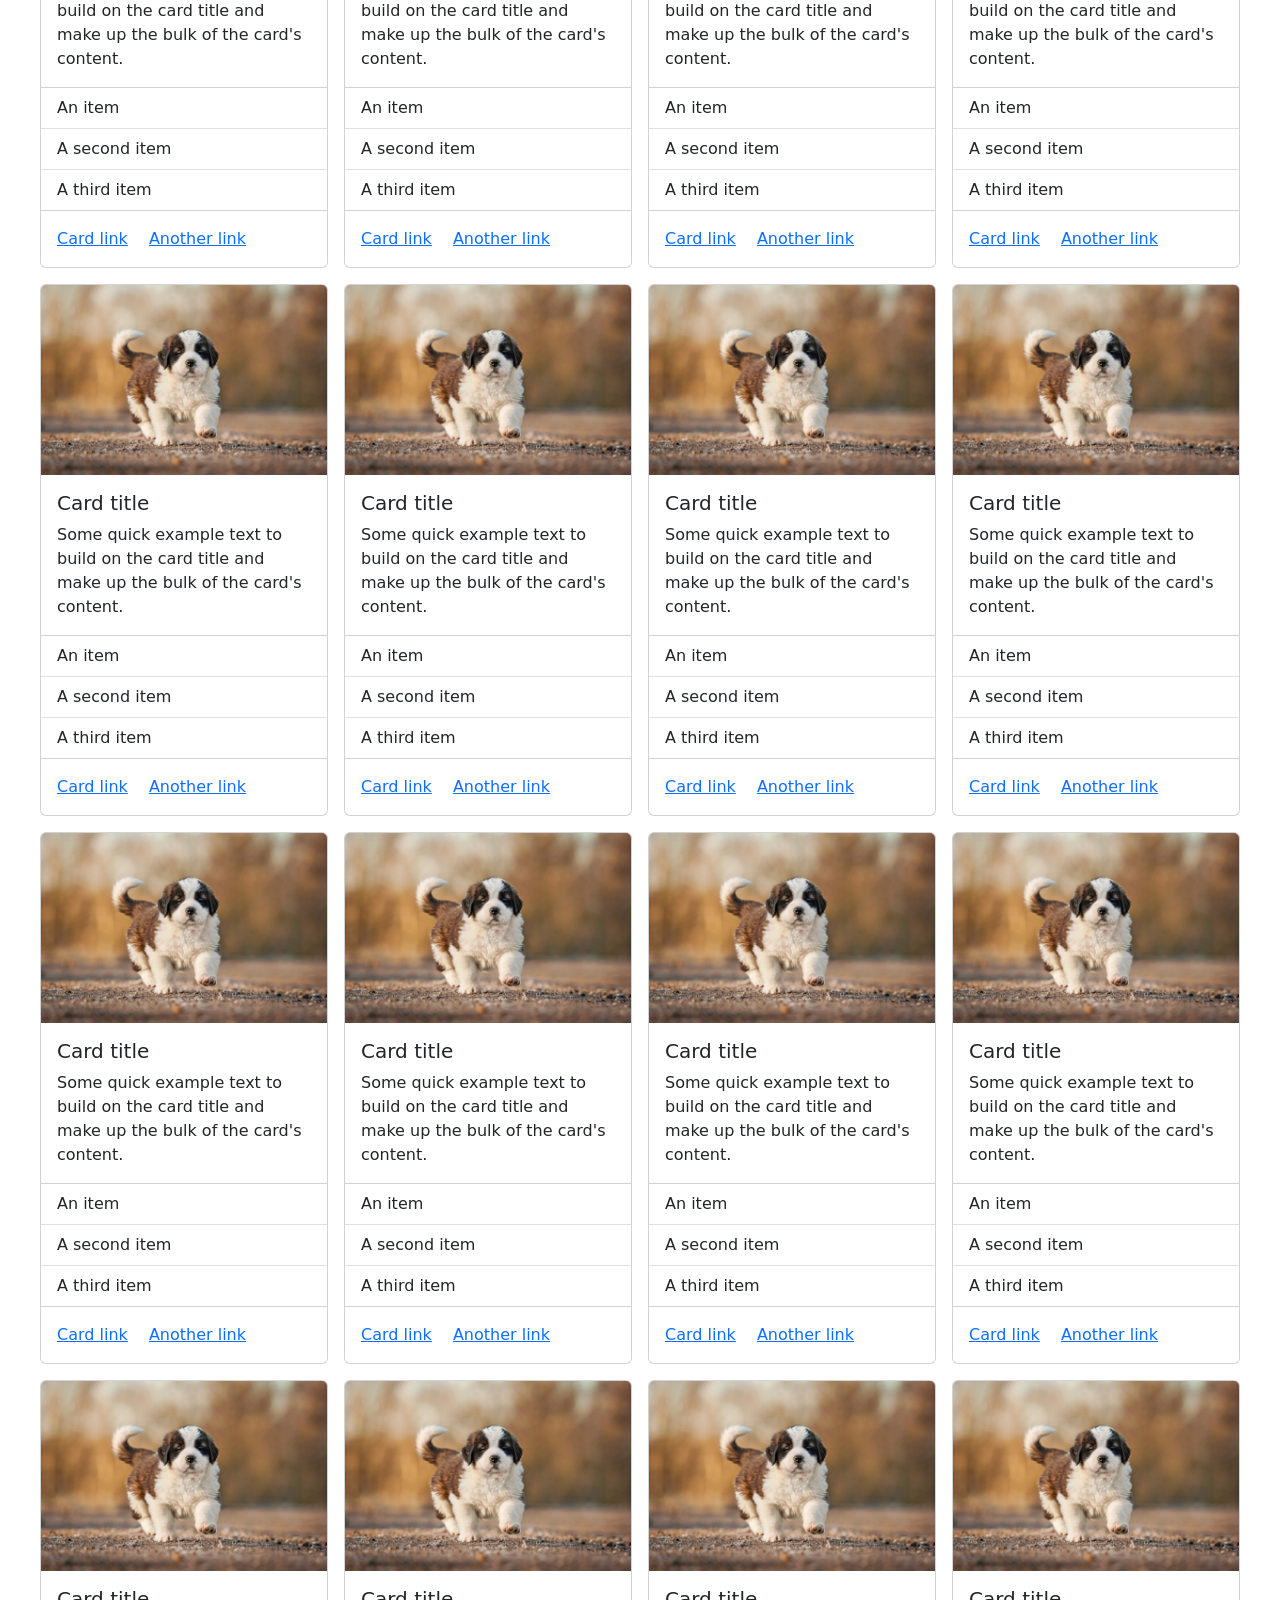
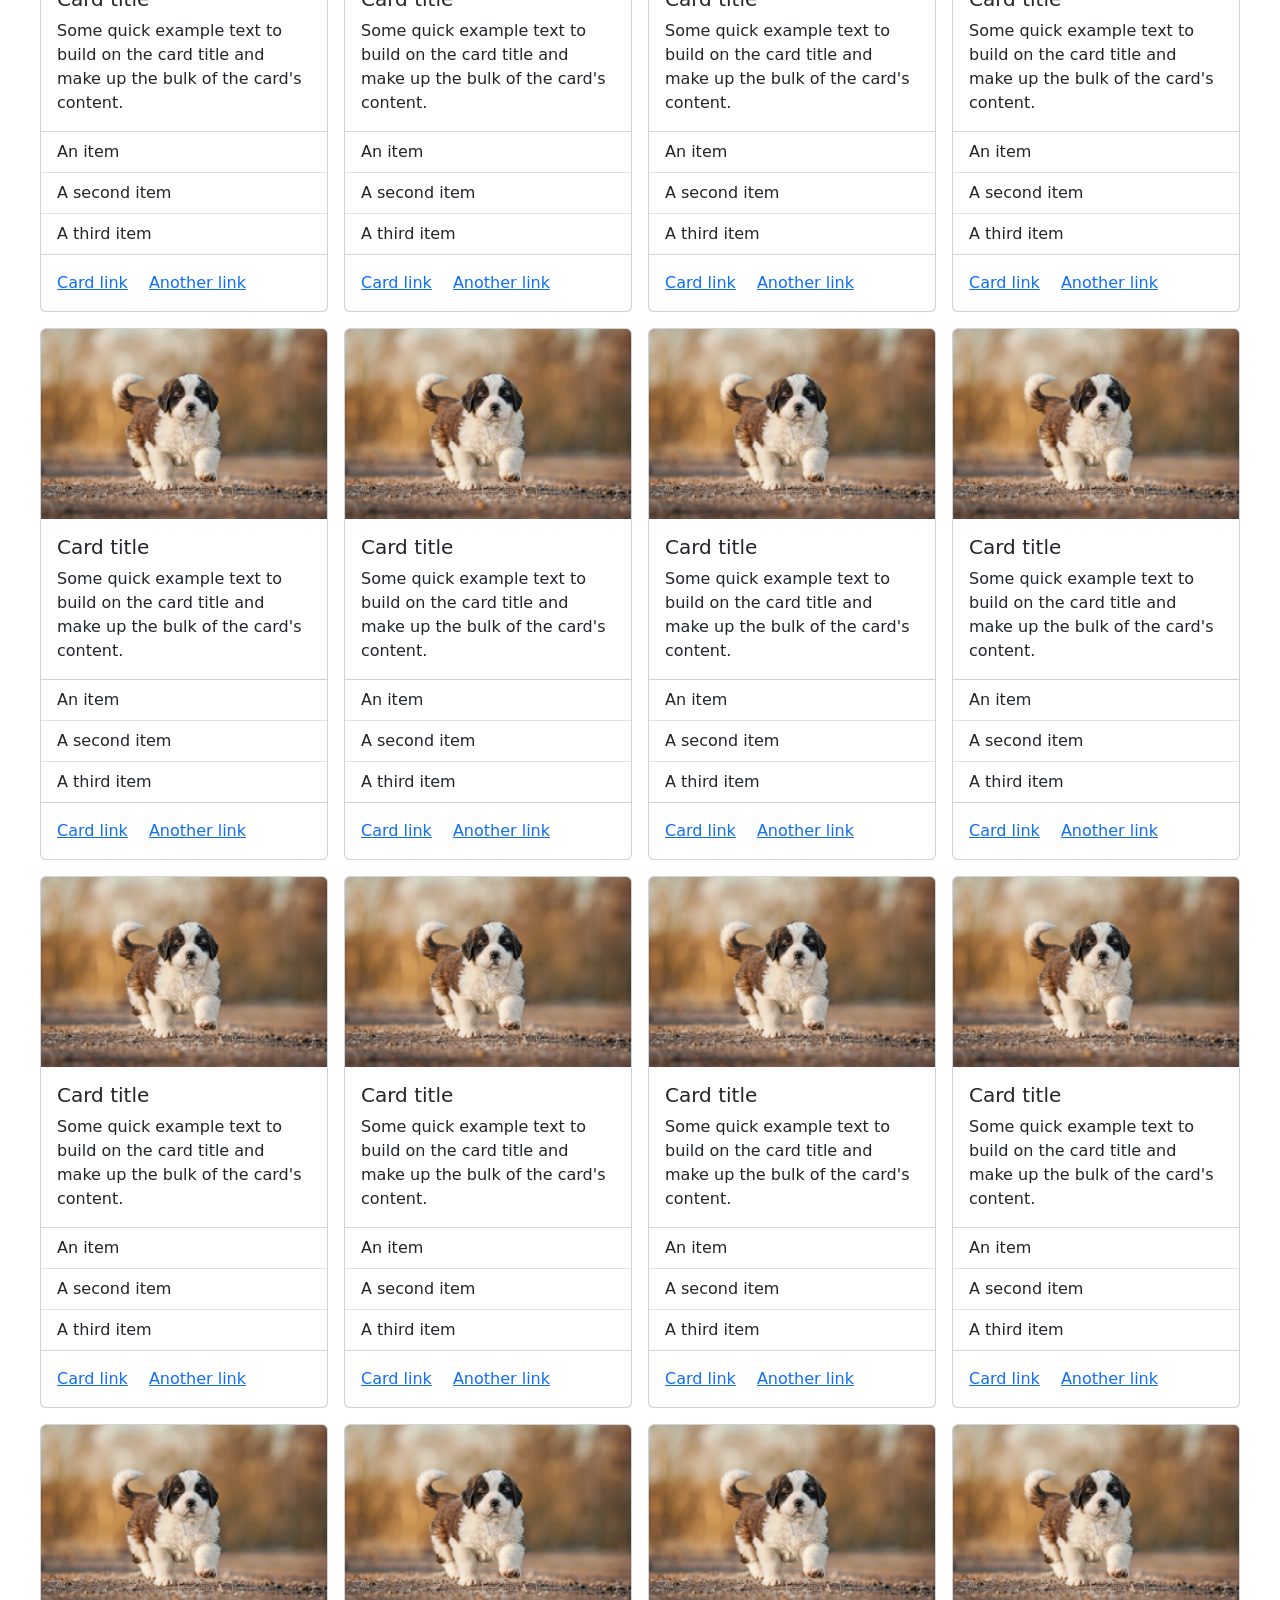
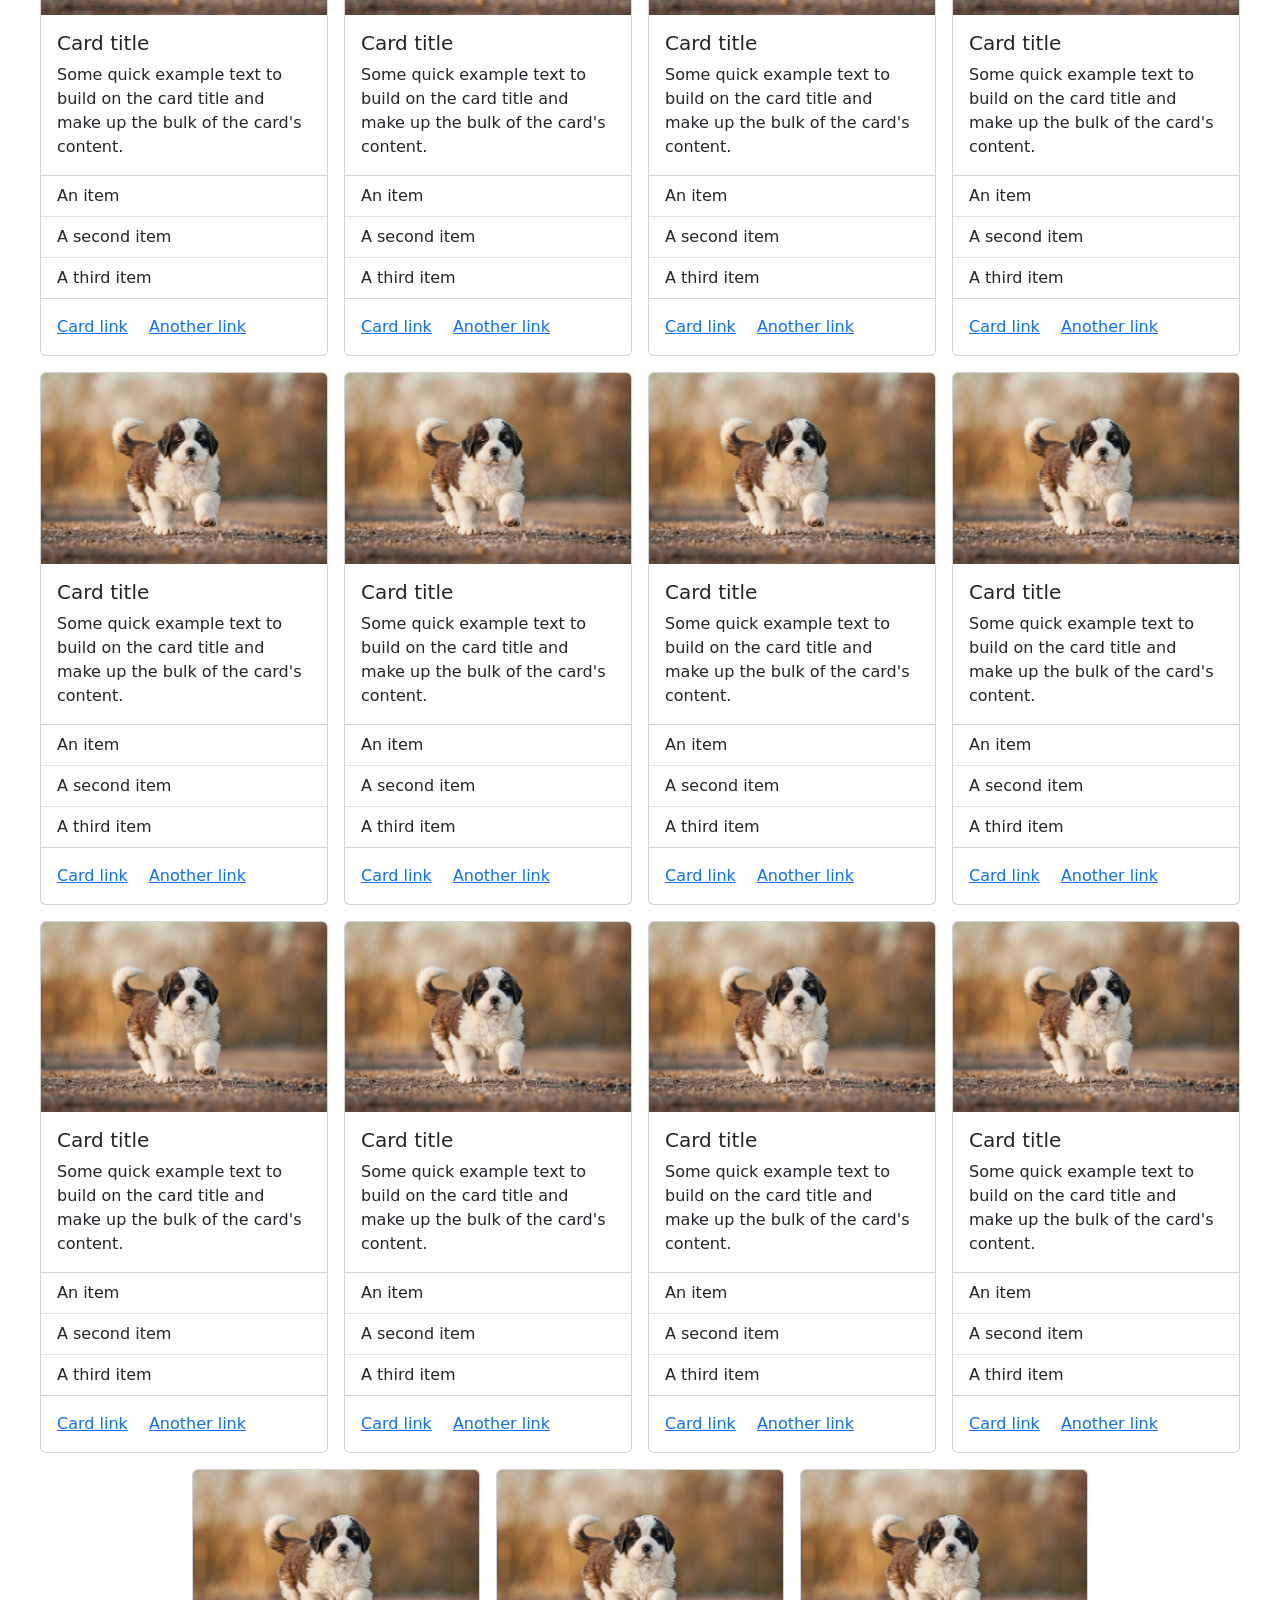
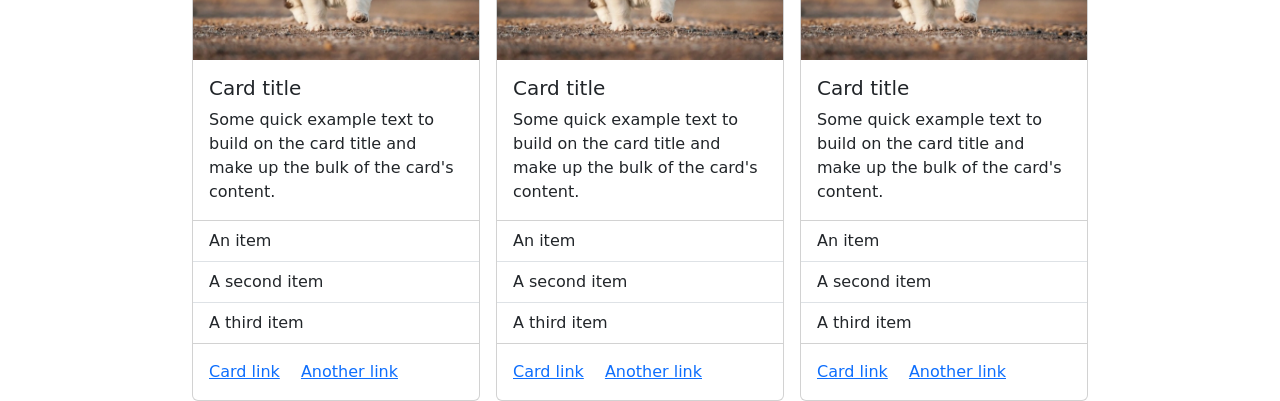
==== commit 03218467: "Avanzado en casa" ====
--- a/02_EXTRACCIONEINSERCCIONDEATRIBUTOSALDOM/index.html
+++ b/02_EXTRACCIONEINSERCCIONDEATRIBUTOSALDOM/index.html
@@ -15,7 +15,7 @@
     <header>
 
     </header>
-    <main class="d-flex justify-content-center flex-grap">
+    <main class="d-flex justify-content-center flex-wrap gap-3">
         <section>
             <section class="card" style="width: 18rem;">
                 <img src="./public/image/sanbernadoperro.webp"
